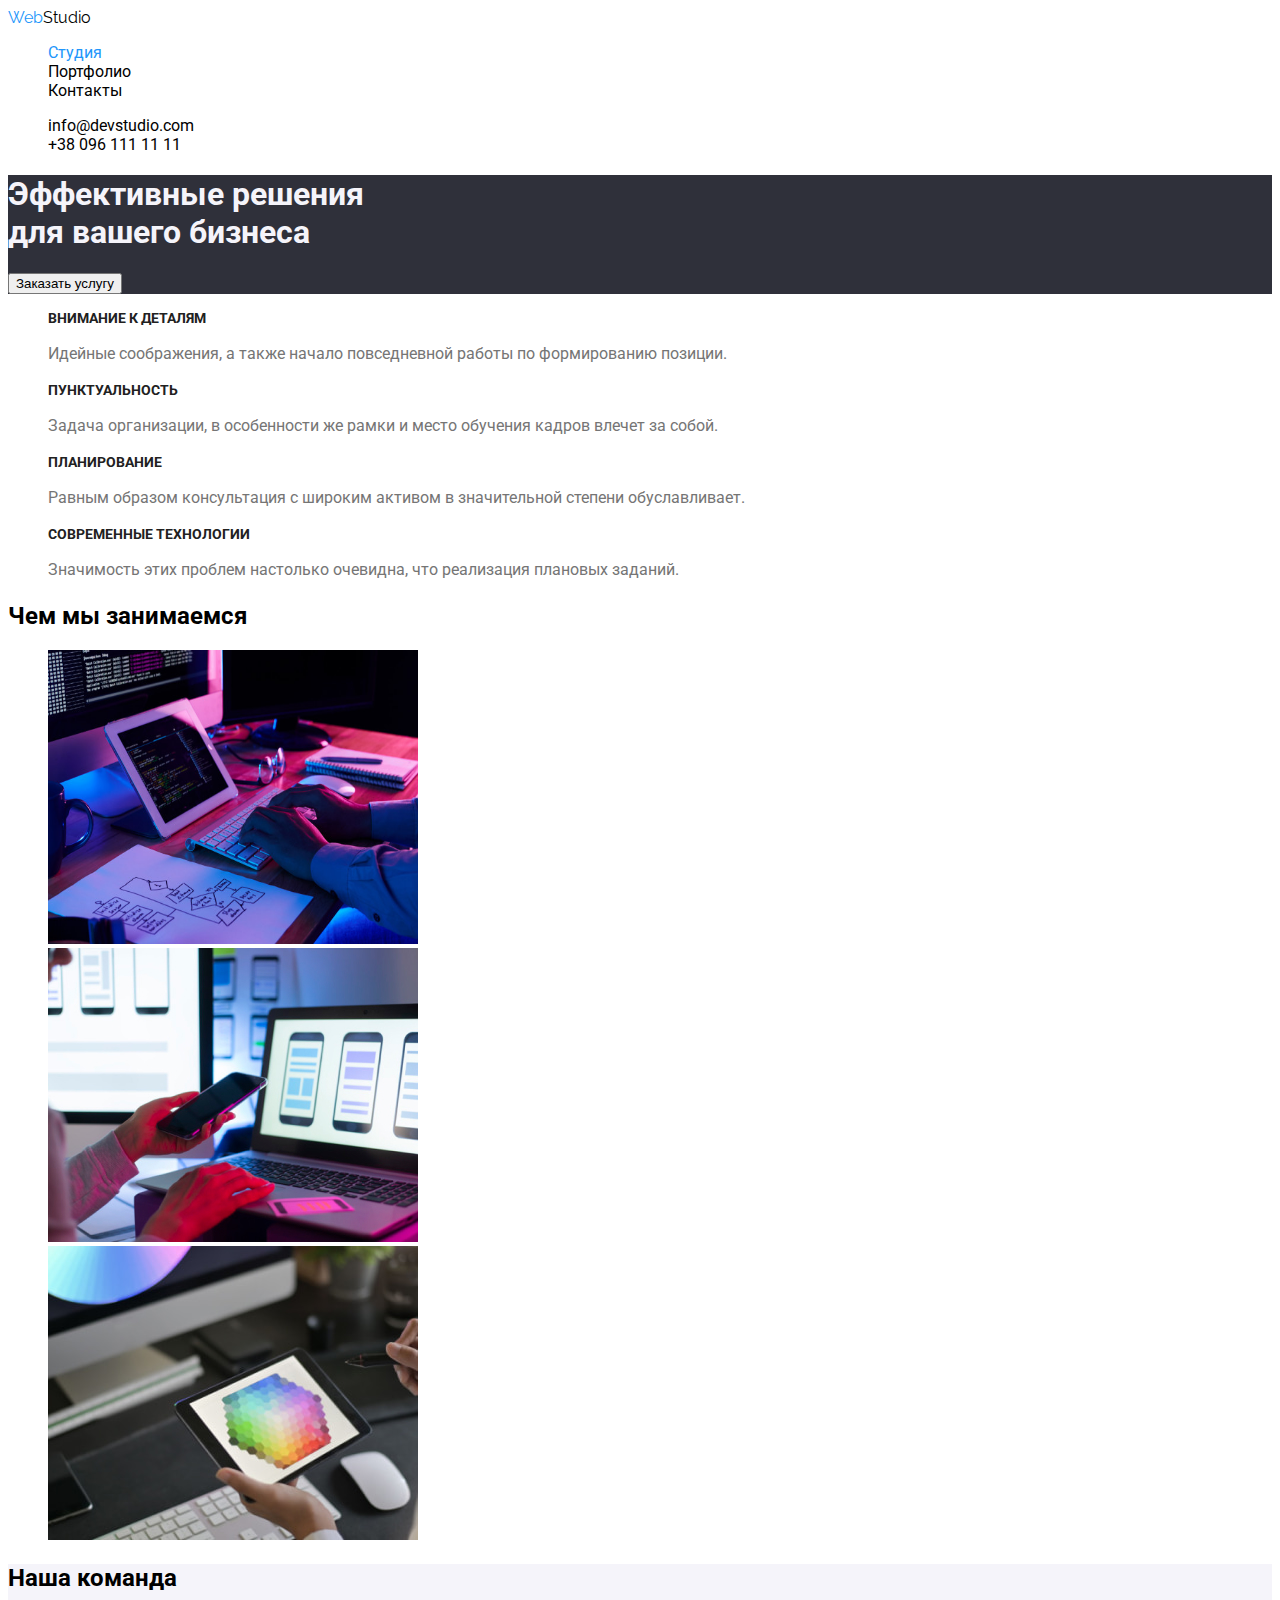
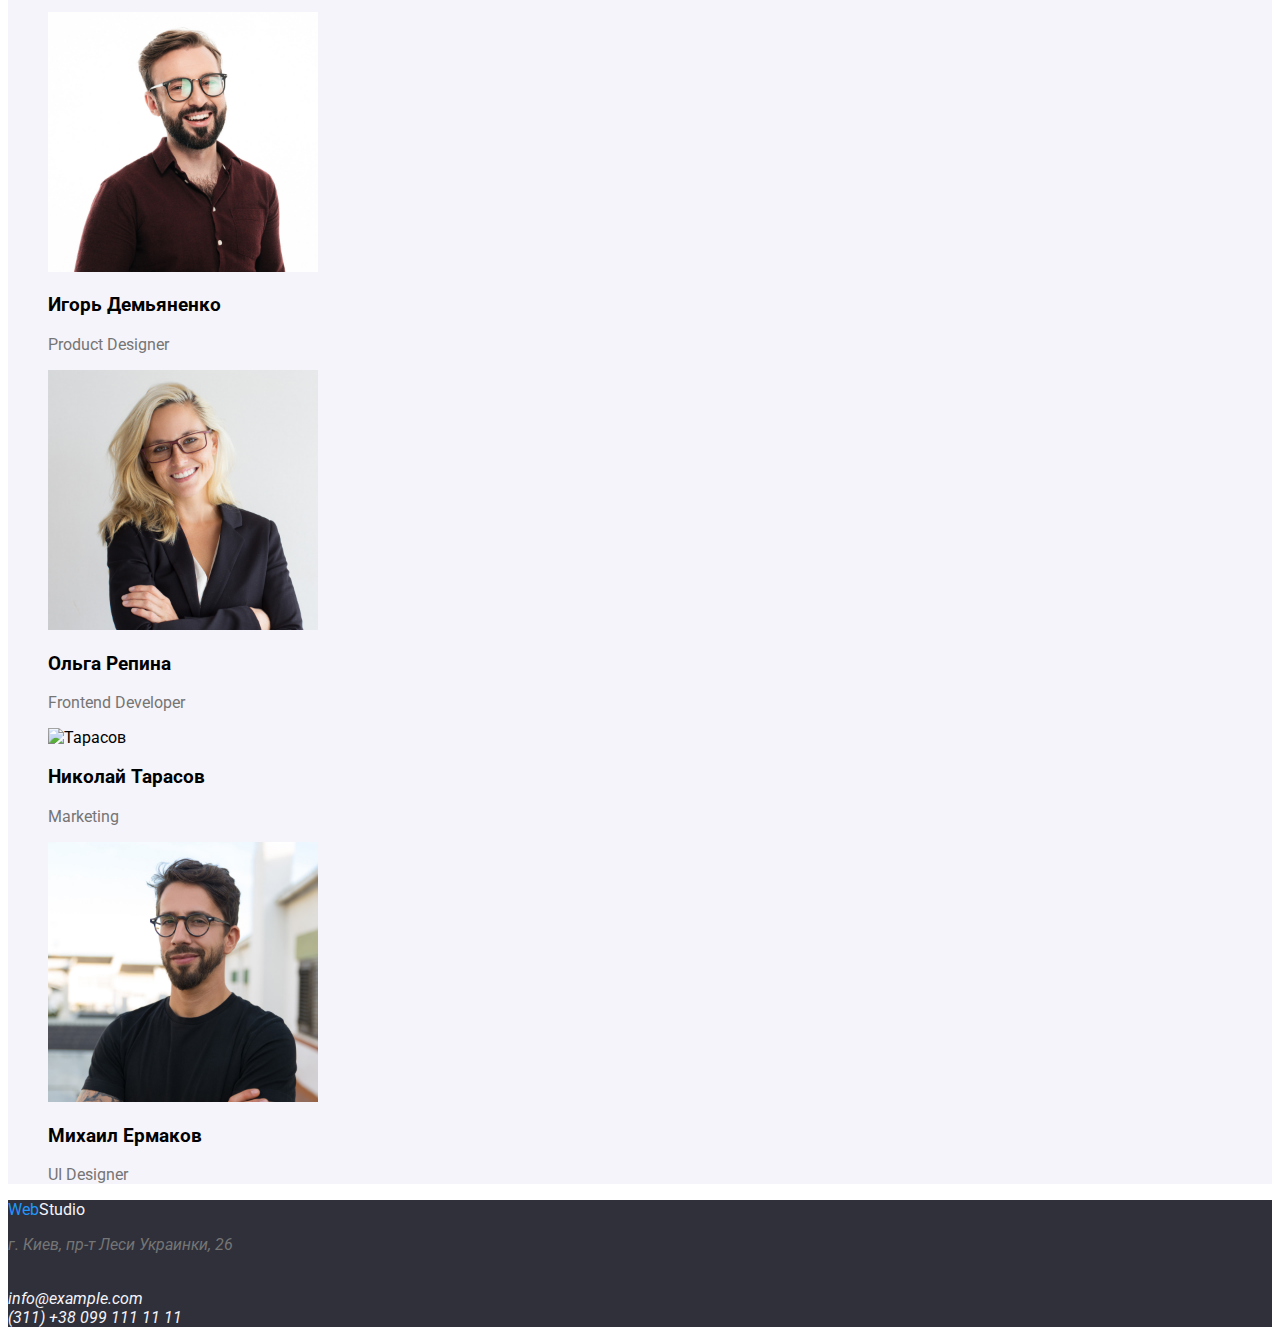
==== docs/index.html @ 83172cae "name class" ====
<!DOCTYPE html>
<html lang="ru">
<head>
    <meta charset="UTF-8">
    <meta http-equiv="X-UA-Compatible" content="IE=edge">
    <meta name="viewport" content="width=device-width, initial-scale=1.0">
    <title>Document</title>
    <link rel="preconnect" href="https://fonts.googleapis.com">
    <link rel="preconnect" href="https://fonts.gstatic.com" crossorigin>
    <link href="https://fonts.googleapis.com/css2?family=Raleway:wght@700&family=Roboto:wght@400;500;700;900&display=swap" rel="stylesheet">
    <link rel="stylesheet" href="./css/style.css" >
    <link rel="stylesheet" href="./css/main.css" >
    <link rel="preconnect" href="https://fonts.googleapis.com">
</head>
<body class="body">
     <!-- Шапка сайта -->
    <header class="page-header">
        <nav class="site-nav list">
        <a href="./index.html" class="logo">
        <span class="logo-element">Web</span>Studio
        </a>
             <ul class="list">
                <li class="link-nav"><a href="./portfolio.html" class="link current">Студия</a></li>
                <li class="link-nav"><a href="./portfolio.html" class="link">Портфолио</a></li>
                <li class="link-nav"><a href="#address" class="link">Контакты</a></li>
            </ul>
        </nav>
             <ul class="list">
              <li class="link-contact"><a href="mailto:info@devstudio.com">info@devstudio.com</a></li>
              <li class="link-contact"><a href="tell:+38 096 111 11 11">+38 096 111 11 11</a></li>
             </ul>
    </header>
    <!-- Герой -->
    <main>
        <section class="hero">
            <h1 class="hero-title">Эффективные решения <br>для вашего бизнеса</h1>
            <button class="button">Заказать услугу</button>
        </section>
    <!-- Преимущества -->
    <section>
        <ul class="characteristic">
                <li>
                    <h3 class="characteristic-title" >Внимание к деталям</h3>
                    <p class="title">Идейные соображения, а также начало повседневной работы по формированию позиции.</p>
                </li>
                <li>
                    <h3 class="characteristic-title">Пунктуальность</h3>
                    <p class="title">Задача организации, в особенности же рамки и место обучения кадров влечет за собой.</p>
                </li>
                <li>
                    <h3 class="characteristic-title">Планирование</h3>
                     <p class="title"> Равным образом консультация с широким активом в значительной степени обуславливает.</p>
                </li> 
                <li>
                    <h3 class="characteristic-title">Современные технологии</h3>
                   <p class="title"> Значимость этих проблем настолько очевидна, что реализация плановых заданий.</p>
                </li>
        </ul>
    </section>
        <!-- Примеры работ -->
        <section>
            <h2 class="service">Чем мы занимаемся</h2>
                <ul>
                    <li><img src="./img/img.jpg" alt="Бекенд и фроненд" height="294" width="370"></li>
                    <li><img src="./img/box2.jpg" alt="Лендинг сайтов" height="294" width="370"></li>
                    <li><img src="./img/box3.jpg" alt="Подбор цветовой палитры" height="294" width="370"></li>
                 </ul>
        </section>
        <!-- Наша команда -->
        <section class="team">
        <h2 class="team-title"> Наша команда </h2>
        <ul class="team-name">
            <li>
                <img src="./img/imghero1.jpg" alt="Демьяненко" height="260" width="270">
                <h3  class="team-name-title">Игорь Демьяненко</h3>
                <p class="team-job-position">Product Designer</p>
                <ul>
                    <li><a href=""></a></li>
                    <li><a href=""></a></li>
                    <li></li>
                </ul>
            </li>
            <li>
                <img src="./img/imghero2.jpg" alt="Репина" height="260" width="270">
                <h3 class="team-name-title">Ольга Репина</h3>
                <p class="team-job-position">Frontend Developer</p>
                <ul>
                    <li></li>
                    <li></li>
                    <li></li>
                </ul>
            </li>
            <li> 
                <img src="./img/imghero3.jpg." alt="Тарасов" height="260" width="270">
                <h3 class="team-name-title">Николай Тарасов</h3>
                <p class="team-job-position">Marketing</p>
                <ul>
                    <li></li>
                    <li></li>
                    <li></li>
                </ul>
            </li>
            <li>
                <img src="./img/hero4.jpg" alt="Ермаков" height="260" width="270">
                <h3 class="team-name-title">Михаил Ермаков</h3>
                <p class="team-job-position">UI Designer</p>
                <ul>
                    <li></li>
                    <li></li>
                    <li></li>
                </ul>
            </li>
        </ul>
        </section> 
    </main>
   <!-- Футер -->
      <footer>
     <a href="./index.html">
         <span class="logo-element">Web</span>Studio
     </a>
    <address id="address">
        <p class="title">г. Киев, пр-т Леси Украинки, 26</p><br>
        <a href="mailto:info@example.com" class="address">info@example.com</a><br>
        <a href="tel:+380991111111" class="address">(311) +38 099 111 11 11</a>
    </address>
    </footer>
</body>

</html>
---- docs/css/style.css ----
:root {

   --primary-text-color: rgba(0, 0, 0, 0.8);
   --secondary-text-color: #757575;
   --title-text-color: #212121;
   --secondary-background-color: #2F303A;
   --accent-color: #2196Fb;
   --primary-white-color: #F5F4FA;
   --background-main-white:#ffffff  ;
}
/* Header */
body {
   font-family: roboto, raleway; 
   background-color: #ffffff;
}
a.page-header {
   text-decoration: none;
}
li {
   list-style: none;

}
a {
   color: inherit;
   text-decoration: none;
}

.button {
   font-size: 1;
   cursor: pointer;
}

.button:hover,
.button:focus  {
   background: var(--accent-color);
   color: var(--primary-white-color);
  
}
.button.current {
background-color: var(--accent-color);
}
.logo {
   text-decoration: none;
   font-family: raleway;
}

.logo-element {
   color: var(--accent-color);
   font-size: 1.625;
}

.site-nav {
   list-style-type: none;
}
.list{
   color: #000000;
   font-size: 0.875;
}
.list :hover,
.list :focus {
   color: #2196Fb;
}
h1 {
   font-size: 2.75;
}
.hero  {
   color: var(--primary-white-color);
   background-color: #2F303A;
}
.characteristic {
   font-size: 0.875;
   line-height: 1.5rem;
}
.characteristic-title {
   text-transform: uppercase;
   font-weight:bold ;
   font-size: 0.875rem ;
   line-height: 1rem;
   color: var(--title-text-color);
}
.title {
   color: var(--secondary-text-color);
}
.service {
   font-size: 2.25;
}
.link {
   color: #000000;
}

.link.current {
color: var(--accent-color);
}
 .team {
  background-color: var(--primary-white-color) ;
}
.team-title {
   font-size: 2.25;
}
.team-name {
   font-size: 1;
}
.team-job-position {
   color: var(--secondary-text-color);
}
footer {
   color: var(--primary-white-color);
   background-color: #2F303A;
   font-size:0.875 ;
}
.address {
   color: var(--primary-white-color);
   text-decoration: none;
}
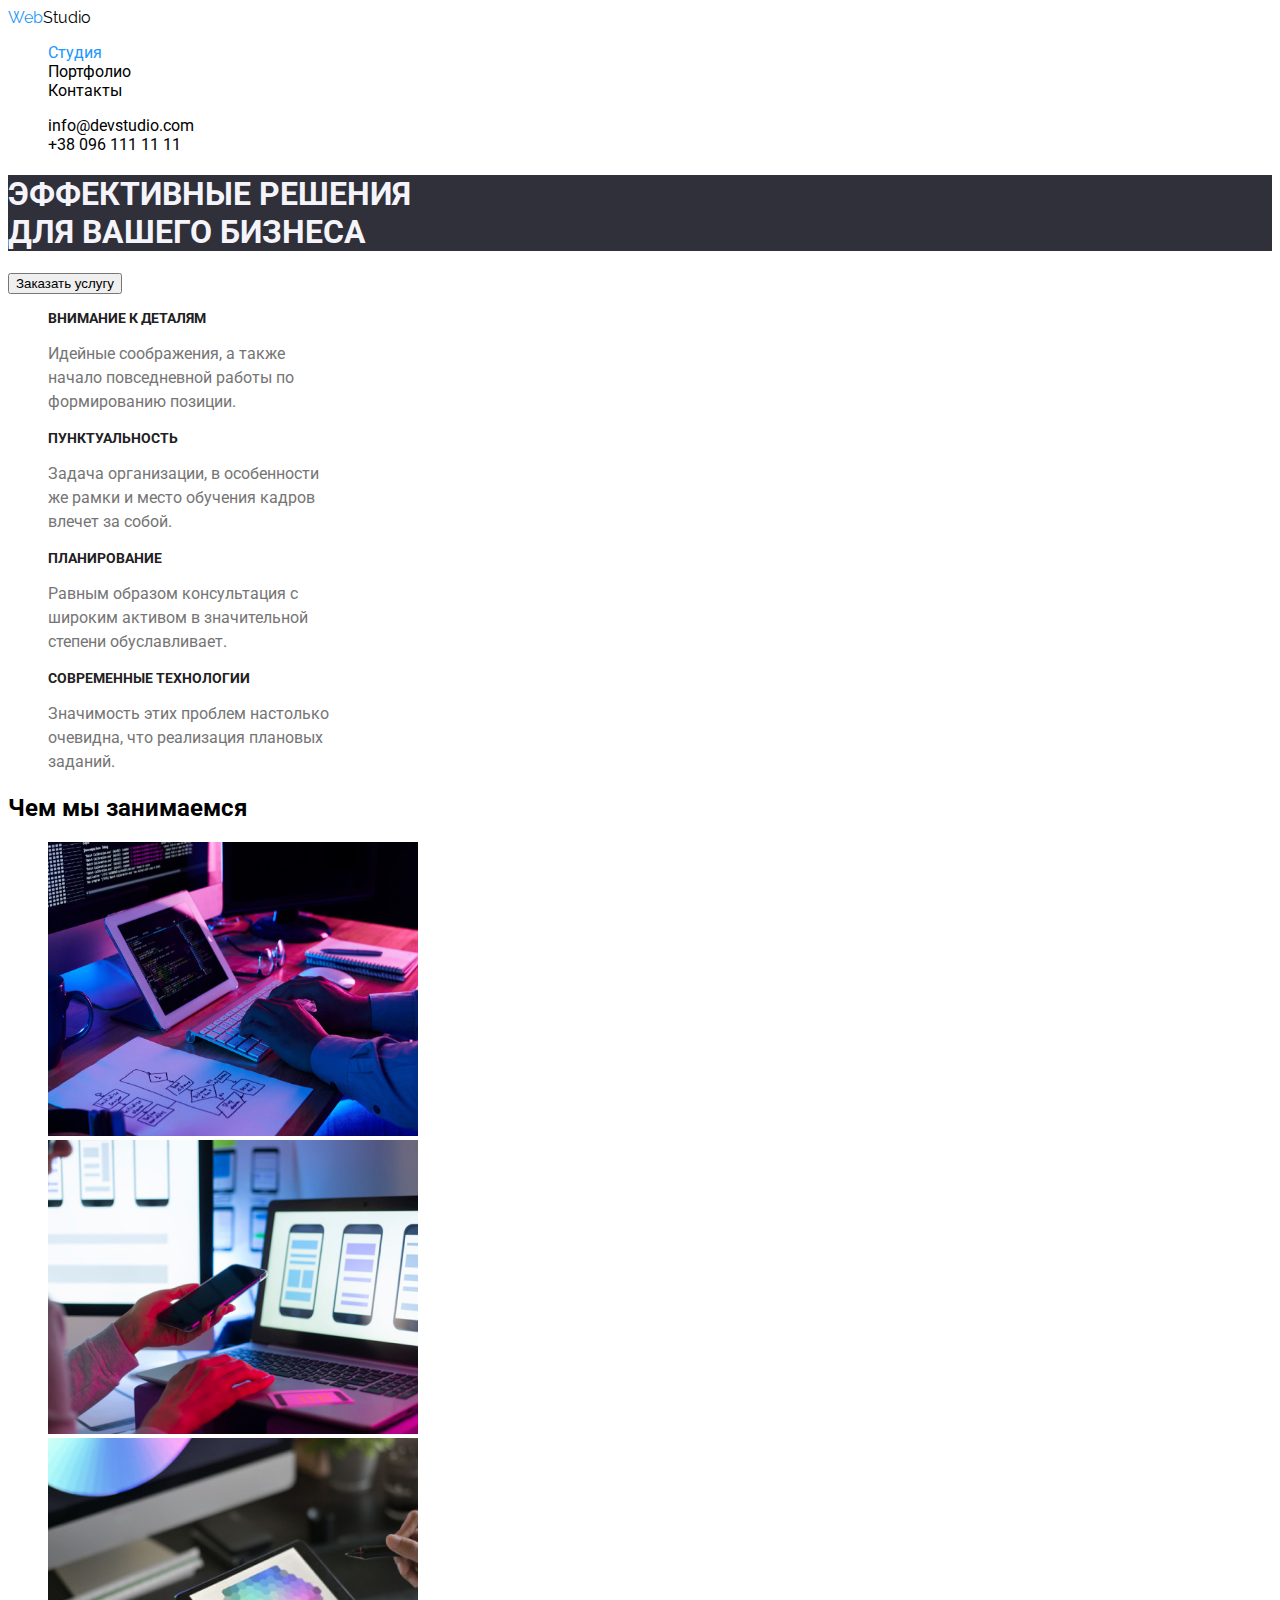
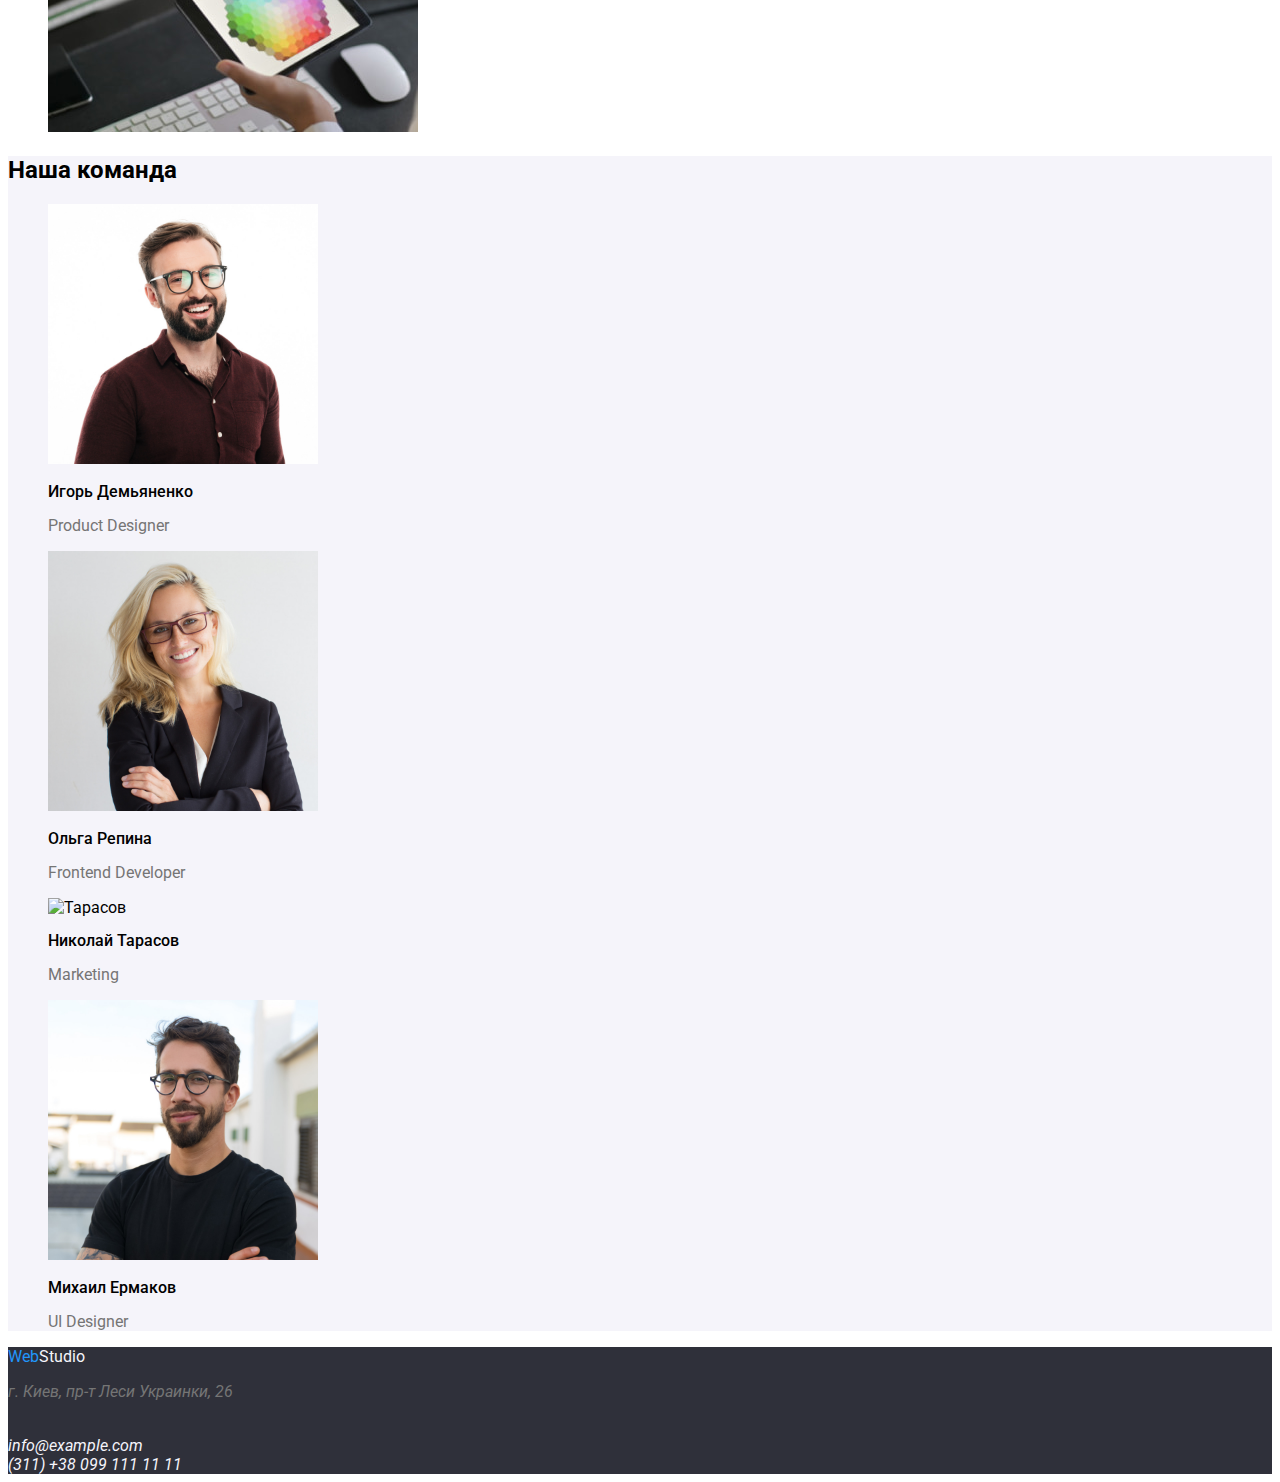
==== commit fc98fd34: "css" ====
--- a/docs/index.html
+++ b/docs/index.html
@@ -1,129 +1,191 @@
 <!DOCTYPE html>
 <html lang="ru">
-<head>
-    <meta charset="UTF-8">
-    <meta http-equiv="X-UA-Compatible" content="IE=edge">
-    <meta name="viewport" content="width=device-width, initial-scale=1.0">
+  <head>
+    <meta charset="UTF-8" />
+    <meta http-equiv="X-UA-Compatible" content="IE=edge" />
+    <meta name="viewport" content="width=device-width, initial-scale=1.0" />
     <title>Document</title>
-    <link rel="preconnect" href="https://fonts.googleapis.com">
-    <link rel="preconnect" href="https://fonts.gstatic.com" crossorigin>
-    <link href="https://fonts.googleapis.com/css2?family=Raleway:wght@700&family=Roboto:wght@400;500;700;900&display=swap" rel="stylesheet">
-    <link rel="stylesheet" href="./css/style.css" >
-    <link rel="stylesheet" href="./css/main.css" >
-    <link rel="preconnect" href="https://fonts.googleapis.com">
-</head>
-<body class="body">
-     <!-- Шапка сайта -->
+    <link rel="preconnect" href="https://fonts.googleapis.com" />
+    <link rel="preconnect" href="https://fonts.gstatic.com" crossorigin />
+    <link
+      href="https://fonts.googleapis.com/css2?family=Raleway:wght@700&family=Roboto:wght@400;500;700;900&display=swap"
+      rel="stylesheet"
+    />
+    <link rel="stylesheet" href="./css/style.css" />
+    <link rel="stylesheet" href="./css/main.css" />
+    <link rel="preconnect" href="https://fonts.googleapis.com" />
+  </head>
+  <body class="body">
+    <!-- Шапка сайта -->
     <header class="page-header">
-        <nav class="site-nav list">
+      <nav class="site-nav list">
         <a href="./index.html" class="logo">
-        <span class="logo-element">Web</span>Studio
+          <span class="logo-element">Web</span>Studio
         </a>
-             <ul class="list">
-                <li class="link-nav"><a href="./portfolio.html" class="link current">Студия</a></li>
-                <li class="link-nav"><a href="./portfolio.html" class="link">Портфолио</a></li>
-                <li class="link-nav"><a href="#address" class="link">Контакты</a></li>
-            </ul>
-        </nav>
-             <ul class="list">
-              <li class="link-contact"><a href="mailto:info@devstudio.com">info@devstudio.com</a></li>
-              <li class="link-contact"><a href="tell:+38 096 111 11 11">+38 096 111 11 11</a></li>
-             </ul>
+        <ul class="list">
+          <li class="link-nav">
+            <a href="./portfolio.html" class="link current">Студия</a>
+          </li>
+          <li class="link-nav">
+            <a href="./portfolio.html" class="link">Портфолио</a>
+          </li>
+          <li class="link-nav"><a href="#address" class="link">Контакты</a></li>
+        </ul>
+      </nav>
+      <ul class="list">
+        <li class="link-contact">
+          <a href="mailto:info@devstudio.com">info@devstudio.com</a>
+        </li>
+        <li class="link-contact">
+          <a href="tell:+38 096 111 11 11">+38 096 111 11 11</a>
+        </li>
+      </ul>
     </header>
     <!-- Герой -->
     <main>
-        <section class="hero">
-            <h1 class="hero-title">Эффективные решения <br>для вашего бизнеса</h1>
-            <button class="button">Заказать услугу</button>
-        </section>
-    <!-- Преимущества -->
-    <section>
+      <section class="hero">
+        <h1 class="hero-title">Эффективные решения <br />для вашего бизнеса</h1>
+        <button class="button">Заказать услугу</button>
+      </section>
+      <!-- Преимущества -->
+      <section>
         <ul class="characteristic">
-                <li>
-                    <h3 class="characteristic-title" >Внимание к деталям</h3>
-                    <p class="title">Идейные соображения, а также начало повседневной работы по формированию позиции.</p>
-                </li>
-                <li>
-                    <h3 class="characteristic-title">Пунктуальность</h3>
-                    <p class="title">Задача организации, в особенности же рамки и место обучения кадров влечет за собой.</p>
-                </li>
-                <li>
-                    <h3 class="characteristic-title">Планирование</h3>
-                     <p class="title"> Равным образом консультация с широким активом в значительной степени обуславливает.</p>
-                </li> 
-                <li>
-                    <h3 class="characteristic-title">Современные технологии</h3>
-                   <p class="title"> Значимость этих проблем настолько очевидна, что реализация плановых заданий.</p>
-                </li>
+          <li>
+            <h3 class="characteristic-title">Внимание к деталям</h3>
+            <p class="title">
+              Идейные соображения, а также<br />
+              начало повседневной работы по<br />
+              формированию позиции.
+            </p>
+          </li>
+          <li>
+            <h3 class="characteristic-title">Пунктуальность</h3>
+            <p class="title">
+              Задача организации, в особенности<br />
+              же рамки и место обучения кадров<br />
+              влечет за собой.
+            </p>
+          </li>
+          <li>
+            <h3 class="characteristic-title">Планирование</h3>
+            <p class="title">
+              Равным образом консультация с<br />
+              широким активом в значительной<br />
+              степени обуславливает.
+            </p>
+          </li>
+          <li>
+            <h3 class="characteristic-title">Современные технологии</h3>
+            <p class="title">
+              Значимость этих проблем настолько<br />
+              очевидна, что реализация плановых<br />
+              заданий.
+            </p>
+          </li>
         </ul>
-    </section>
-        <!-- Примеры работ -->
-        <section>
-            <h2 class="service">Чем мы занимаемся</h2>
-                <ul>
-                    <li><img src="./img/img.jpg" alt="Бекенд и фроненд" height="294" width="370"></li>
-                    <li><img src="./img/box2.jpg" alt="Лендинг сайтов" height="294" width="370"></li>
-                    <li><img src="./img/box3.jpg" alt="Подбор цветовой палитры" height="294" width="370"></li>
-                 </ul>
-        </section>
-        <!-- Наша команда -->
-        <section class="team">
-        <h2 class="team-title"> Наша команда </h2>
+      </section>
+      <!-- Примеры работ -->
+      <section>
+        <h2 class="service">Чем мы занимаемся</h2>
+        <ul>
+          <li>
+            <img
+              src="./img/img.jpg"
+              alt="Бекенд и фроненд"
+              height="294"
+              width="370"
+            />
+          </li>
+          <li>
+            <img
+              src="./img/box2.jpg"
+              alt="Лендинг сайтов"
+              height="294"
+              width="370"
+            />
+          </li>
+          <li>
+            <img
+              src="./img/box3.jpg"
+              alt="Подбор цветовой палитры"
+              height="294"
+              width="370"
+            />
+          </li>
+        </ul>
+      </section>
+      <!-- Наша команда -->
+      <section class="team">
+        <h2 class="team-title">Наша команда</h2>
         <ul class="team-name">
-            <li>
-                <img src="./img/imghero1.jpg" alt="Демьяненко" height="260" width="270">
-                <h3  class="team-name-title">Игорь Демьяненко</h3>
-                <p class="team-job-position">Product Designer</p>
-                <ul>
-                    <li><a href=""></a></li>
-                    <li><a href=""></a></li>
-                    <li></li>
-                </ul>
-            </li>
-            <li>
-                <img src="./img/imghero2.jpg" alt="Репина" height="260" width="270">
-                <h3 class="team-name-title">Ольга Репина</h3>
-                <p class="team-job-position">Frontend Developer</p>
-                <ul>
-                    <li></li>
-                    <li></li>
-                    <li></li>
-                </ul>
-            </li>
-            <li> 
-                <img src="./img/imghero3.jpg." alt="Тарасов" height="260" width="270">
-                <h3 class="team-name-title">Николай Тарасов</h3>
-                <p class="team-job-position">Marketing</p>
-                <ul>
-                    <li></li>
-                    <li></li>
-                    <li></li>
-                </ul>
-            </li>
-            <li>
-                <img src="./img/hero4.jpg" alt="Ермаков" height="260" width="270">
-                <h3 class="team-name-title">Михаил Ермаков</h3>
-                <p class="team-job-position">UI Designer</p>
-                <ul>
-                    <li></li>
-                    <li></li>
-                    <li></li>
-                </ul>
-            </li>
+          <li>
+            <img
+              src="./img/imghero1.jpg"
+              alt="Демьяненко"
+              height="260"
+              width="270"
+            />
+            <h3 class="team-name-title">Игорь Демьяненко</h3>
+            <p class="team-job-position">Product Designer</p>
+            <ul>
+              <li><a href=""></a></li>
+              <li><a href=""></a></li>
+              <li></li>
+            </ul>
+          </li>
+          <li>
+            <img
+              src="./img/imghero2.jpg"
+              alt="Репина"
+              height="260"
+              width="270"
+            />
+            <h3 class="team-name-title">Ольга Репина</h3>
+            <p class="team-job-position">Frontend Developer</p>
+            <ul>
+              <li></li>
+              <li></li>
+              <li></li>
+            </ul>
+          </li>
+          <li>
+            <img
+              src="./img/imghero3.jpg."
+              alt="Тарасов"
+              height="260"
+              width="270"
+            />
+            <h3 class="team-name-title">Николай Тарасов</h3>
+            <p class="team-job-position">Marketing</p>
+            <ul>
+              <li></li>
+              <li></li>
+              <li></li>
+            </ul>
+          </li>
+          <li>
+            <img src="./img/hero4.jpg" alt="Ермаков" height="260" width="270" />
+            <h3 class="team-name-title">Михаил Ермаков</h3>
+            <p class="team-job-position">UI Designer</p>
+            <ul>
+              <li></li>
+              <li></li>
+              <li></li>
+            </ul>
+          </li>
         </ul>
-        </section> 
+      </section>
     </main>
-   <!-- Футер -->
-      <footer>
-     <a href="./index.html">
-         <span class="logo-element">Web</span>Studio
-     </a>
-    <address id="address">
-        <p class="title">г. Киев, пр-т Леси Украинки, 26</p><br>
-        <a href="mailto:info@example.com" class="address">info@example.com</a><br>
+    <!-- Футер -->
+    <footer>
+      <a href="./index.html"> <span class="logo-element">Web</span>Studio </a>
+      <address id="address">
+        <p class="title">г. Киев, пр-т Леси Украинки, 26</p>
+        <br />
+        <a href="mailto:info@example.com" class="address">info@example.com</a
+        ><br />
         <a href="tel:+380991111111" class="address">(311) +38 099 111 11 11</a>
-    </address>
+      </address>
     </footer>
-</body>
-
-</html>+  </body>
+</html>
--- a/docs/css/style.css
+++ b/docs/css/style.css
@@ -6,20 +6,24 @@
    --secondary-background-color: #2F303A;
    --accent-color: #2196Fb;
    --primary-white-color: #F5F4FA;
-   --background-main-white:#ffffff  ;
+   --background-main-white: #ffffff;
 }
+
 /* Header */
 body {
-   font-family: roboto, raleway; 
+   font-family: roboto, raleway;
    background-color: #ffffff;
 }
+
 a.page-header {
    text-decoration: none;
 }
+
 li {
    list-style: none;
 
 }
+
 a {
    color: inherit;
    text-decoration: none;
@@ -31,14 +35,16 @@
 }
 
 .button:hover,
-.button:focus  {
+.button:focus {
    background: var(--accent-color);
    color: var(--primary-white-color);
-  
+
 }
+
 .button.current {
-background-color: var(--accent-color);
+   background-color: var(--accent-color);
 }
+
 .logo {
    text-decoration: none;
    font-family: raleway;
@@ -52,64 +58,88 @@
 .site-nav {
    list-style-type: none;
 }
-.list{
+
+.list {
    color: #000000;
    font-size: 0.875;
 }
+
 .list :hover,
 .list :focus {
    color: #2196Fb;
 }
+
 h1 {
    font-size: 2.75;
 }
-.hero  {
+
+.hero {
    color: var(--primary-white-color);
-   background-color: #2F303A;
 }
+
+.hero-title {
+   background-color: var(--secondary-background-color);
+   text-transform: uppercase;
+}
+
 .characteristic {
    font-size: 0.875;
    line-height: 1.5rem;
 }
+
 .characteristic-title {
    text-transform: uppercase;
-   font-weight:bold ;
-   font-size: 0.875rem ;
+   font-weight: bold;
+   font-size: 0.875rem;
    line-height: 1rem;
    color: var(--title-text-color);
 }
+
 .title {
    color: var(--secondary-text-color);
 }
+
 .service {
    font-size: 2.25;
 }
+
 .link {
    color: #000000;
 }
 
 .link.current {
-color: var(--accent-color);
+   color: var(--accent-color);
 }
- .team {
-  background-color: var(--primary-white-color) ;
+
+.team {
+   background-color: var(--primary-white-color);
 }
+
 .team-title {
    font-size: 2.25;
 }
+
 .team-name {
-   font-size: 1;
+   font-size: 16px;
 }
+
+.team-name-title {
+   font-weight: 500;
+   font-size:16px;
+   line-height: 1;
+}
+
 .team-job-position {
    color: var(--secondary-text-color);
 }
+
 footer {
    color: var(--primary-white-color);
    background-color: #2F303A;
-   font-size:0.875 ;
+   font-size: 0.875;
 }
+
 .address {
    color: var(--primary-white-color);
    text-decoration: none;
-}
-
+}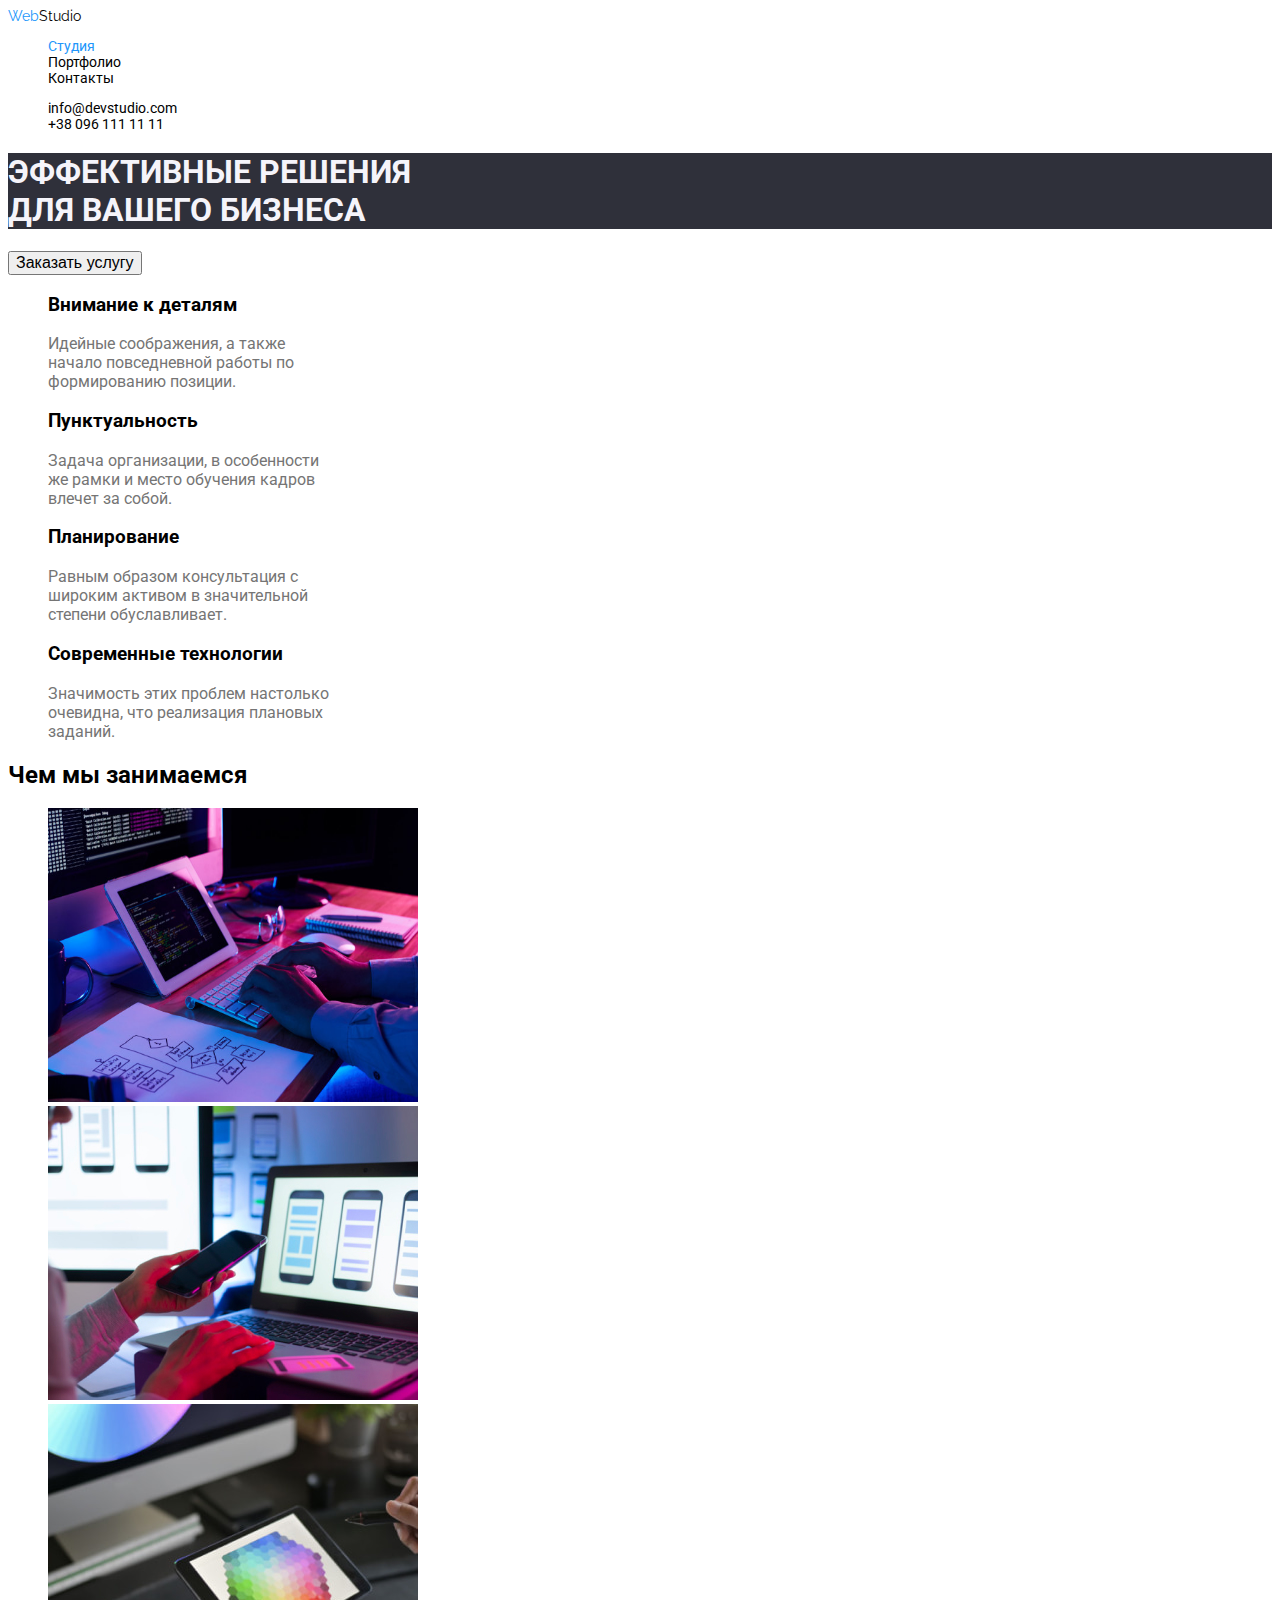
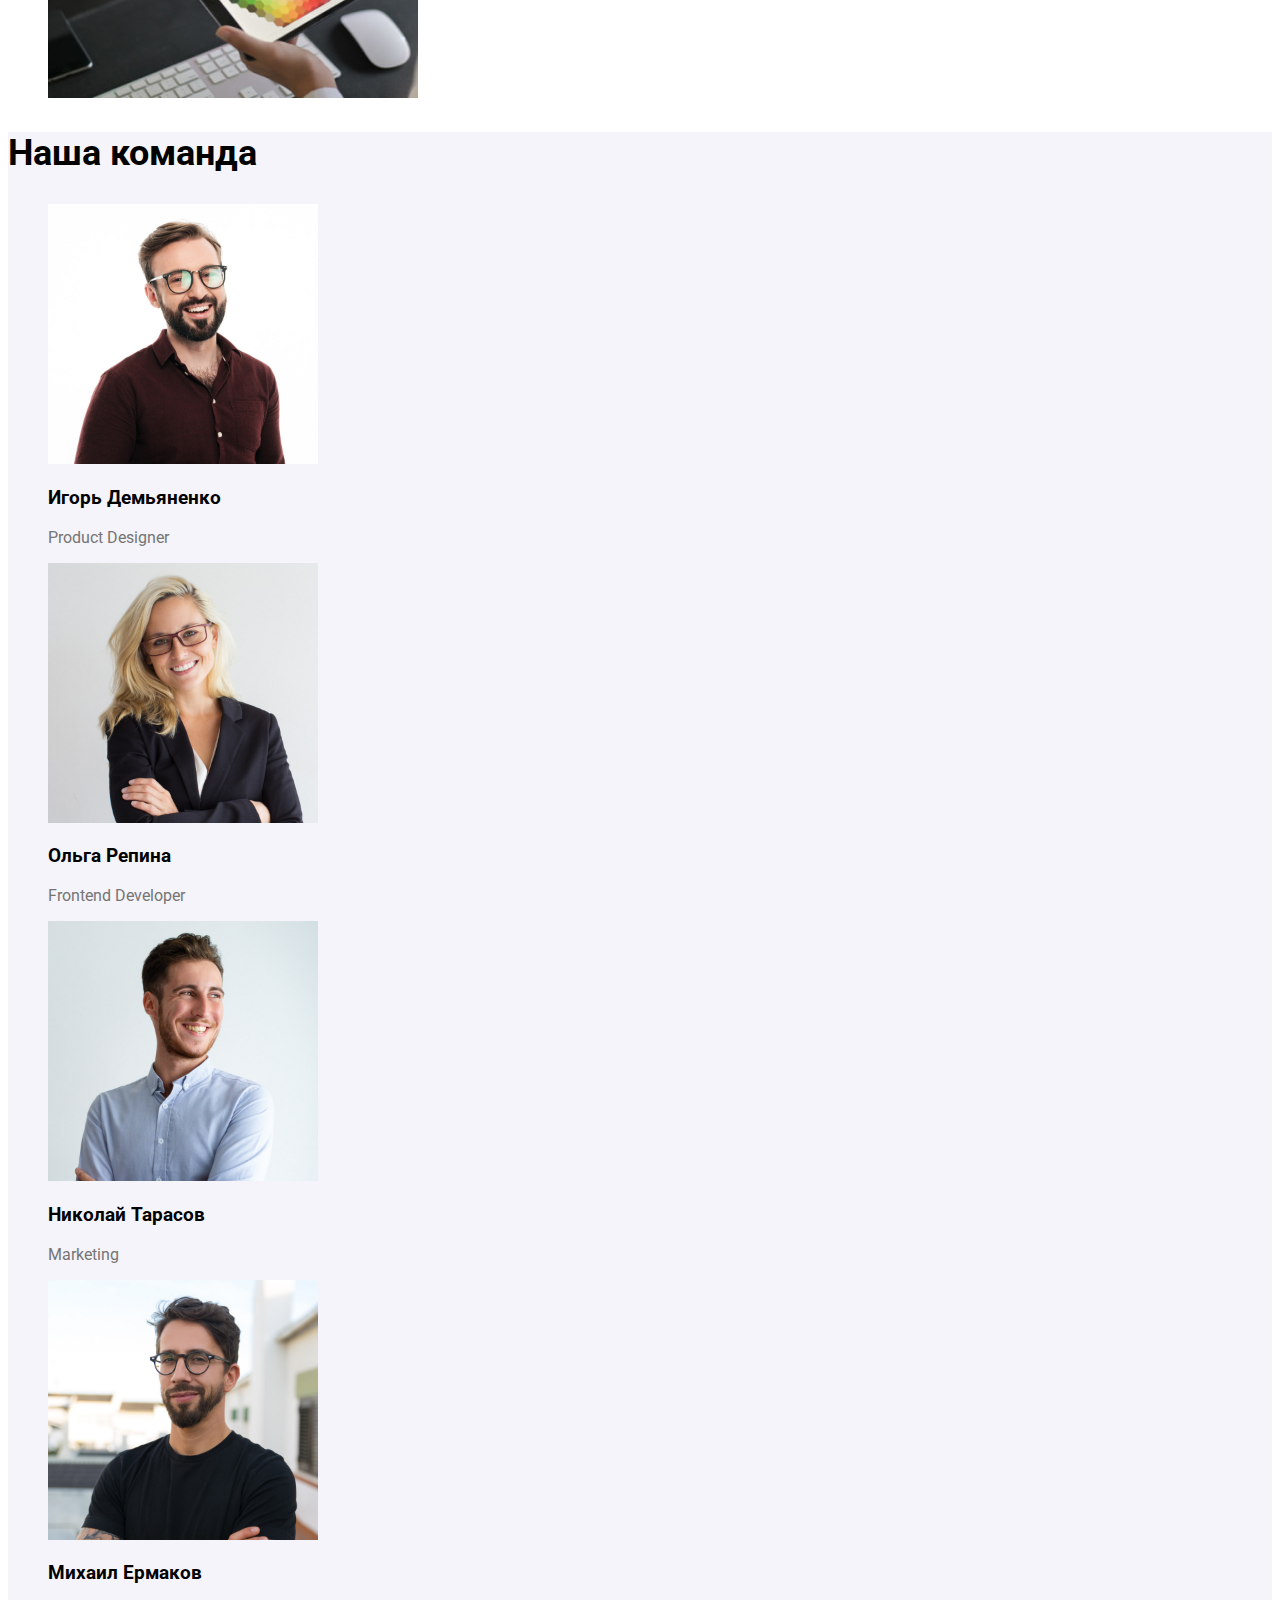
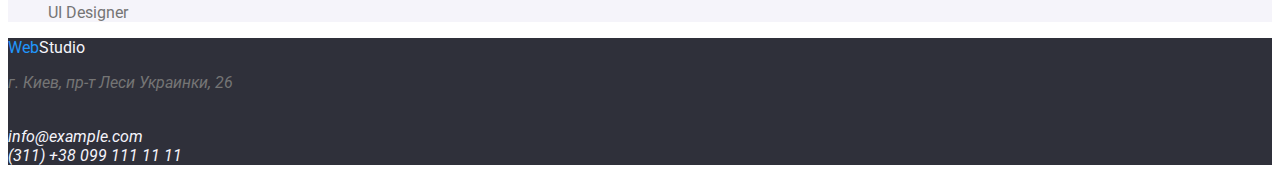
==== commit b60d1ac5: "." ====
--- a/docs/index.html
+++ b/docs/index.html
@@ -150,7 +150,7 @@
           </li>
           <li>
             <img
-              src="./img/imghero3.jpg."
+              src="./img/tarasov.jpg"
               alt="Тарасов"
               height="260"
               width="270"
--- a/docs/css/style.css
+++ b/docs/css/style.css
@@ -14,7 +14,9 @@
    font-family: roboto, raleway;
    background-color: #ffffff;
 }
-
+.site-nav {
+   list-style-type: none;
+}
 a.page-header {
    text-decoration: none;
 }
@@ -28,9 +30,9 @@
    color: inherit;
    text-decoration: none;
 }
-
+/* Button style */
 .button {
-   font-size: 1;
+   font-size: 1em;
    cursor: pointer;
 }
 
@@ -44,7 +46,7 @@
 .button.current {
    background-color: var(--accent-color);
 }
-
+/* Logo style */
 .logo {
    text-decoration: none;
    font-family: raleway;
@@ -52,16 +54,11 @@
 
 .logo-element {
    color: var(--accent-color);
-   font-size: 1.625;
-}
-
-.site-nav {
-   list-style-type: none;
 }
 
 .list {
    color: #000000;
-   font-size: 0.875;
+   font-size: 0.875rem;
 }
 
 .list :hover,
@@ -70,7 +67,6 @@
 }
 
 h1 {
-   font-size: 2.75;
 }
 
 .hero {
@@ -82,17 +78,12 @@
    text-transform: uppercase;
 }
 
-.characteristic {
-   font-size: 0.875;
-   line-height: 1.5rem;
+.characteristic h3 {
+
 }
 
-.characteristic-title {
-   text-transform: uppercase;
-   font-weight: bold;
-   font-size: 0.875rem;
-   line-height: 1rem;
-   color: var(--title-text-color);
+.characteristic-title  {
+ 
 }
 
 .title {
@@ -100,7 +91,7 @@
 }
 
 .service {
-   font-size: 2.25;
+  
 }
 
 .link {
@@ -116,17 +107,13 @@
 }
 
 .team-title {
-   font-size: 2.25;
+   font-size: 2.25em;
 }
 
 .team-name {
-   font-size: 16px;
 }
 
 .team-name-title {
-   font-weight: 500;
-   font-size:16px;
-   line-height: 1;
 }
 
 .team-job-position {
@@ -136,10 +123,15 @@
 footer {
    color: var(--primary-white-color);
    background-color: #2F303A;
-   font-size: 0.875;
 }
 
 .address {
    color: var(--primary-white-color);
    text-decoration: none;
+}
+/* Portfolio style */
+.portfolio-title {
+}
+.subtitle {
+   color: var(--secondary-text-color);
 }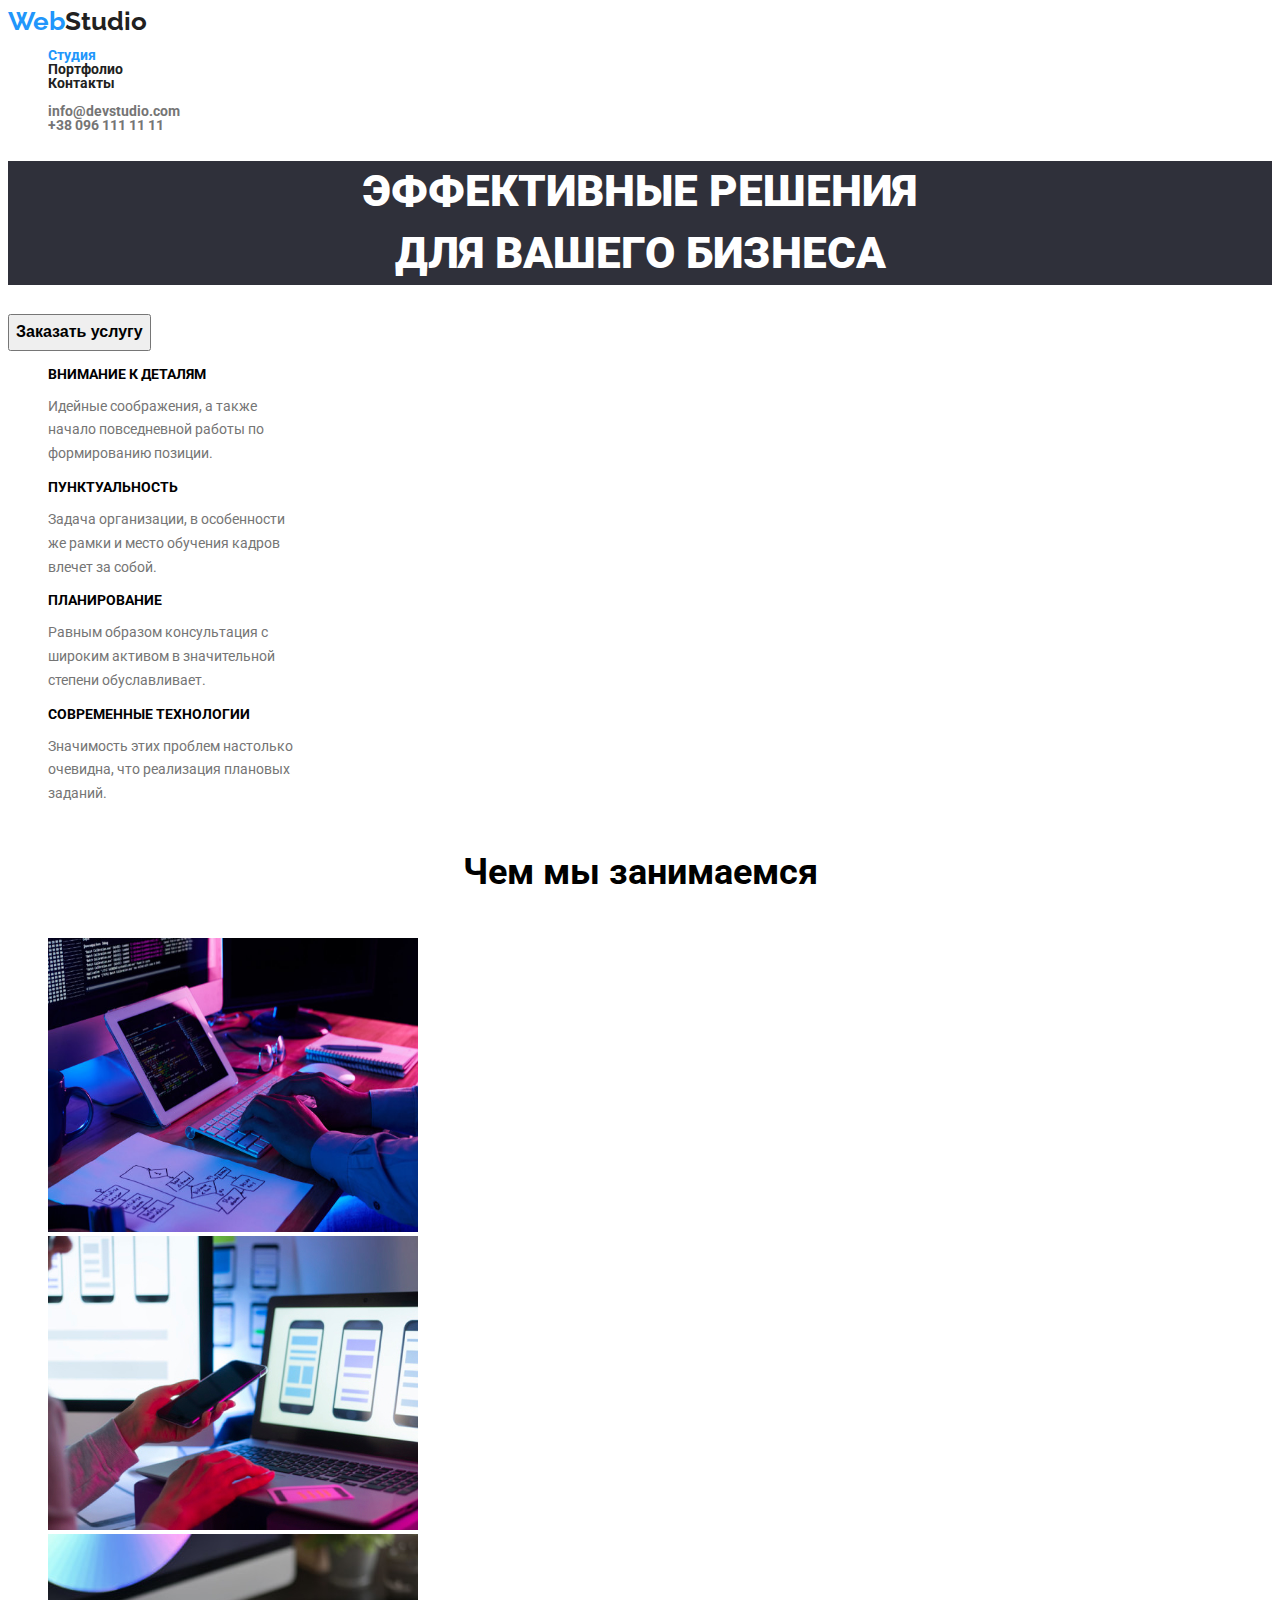
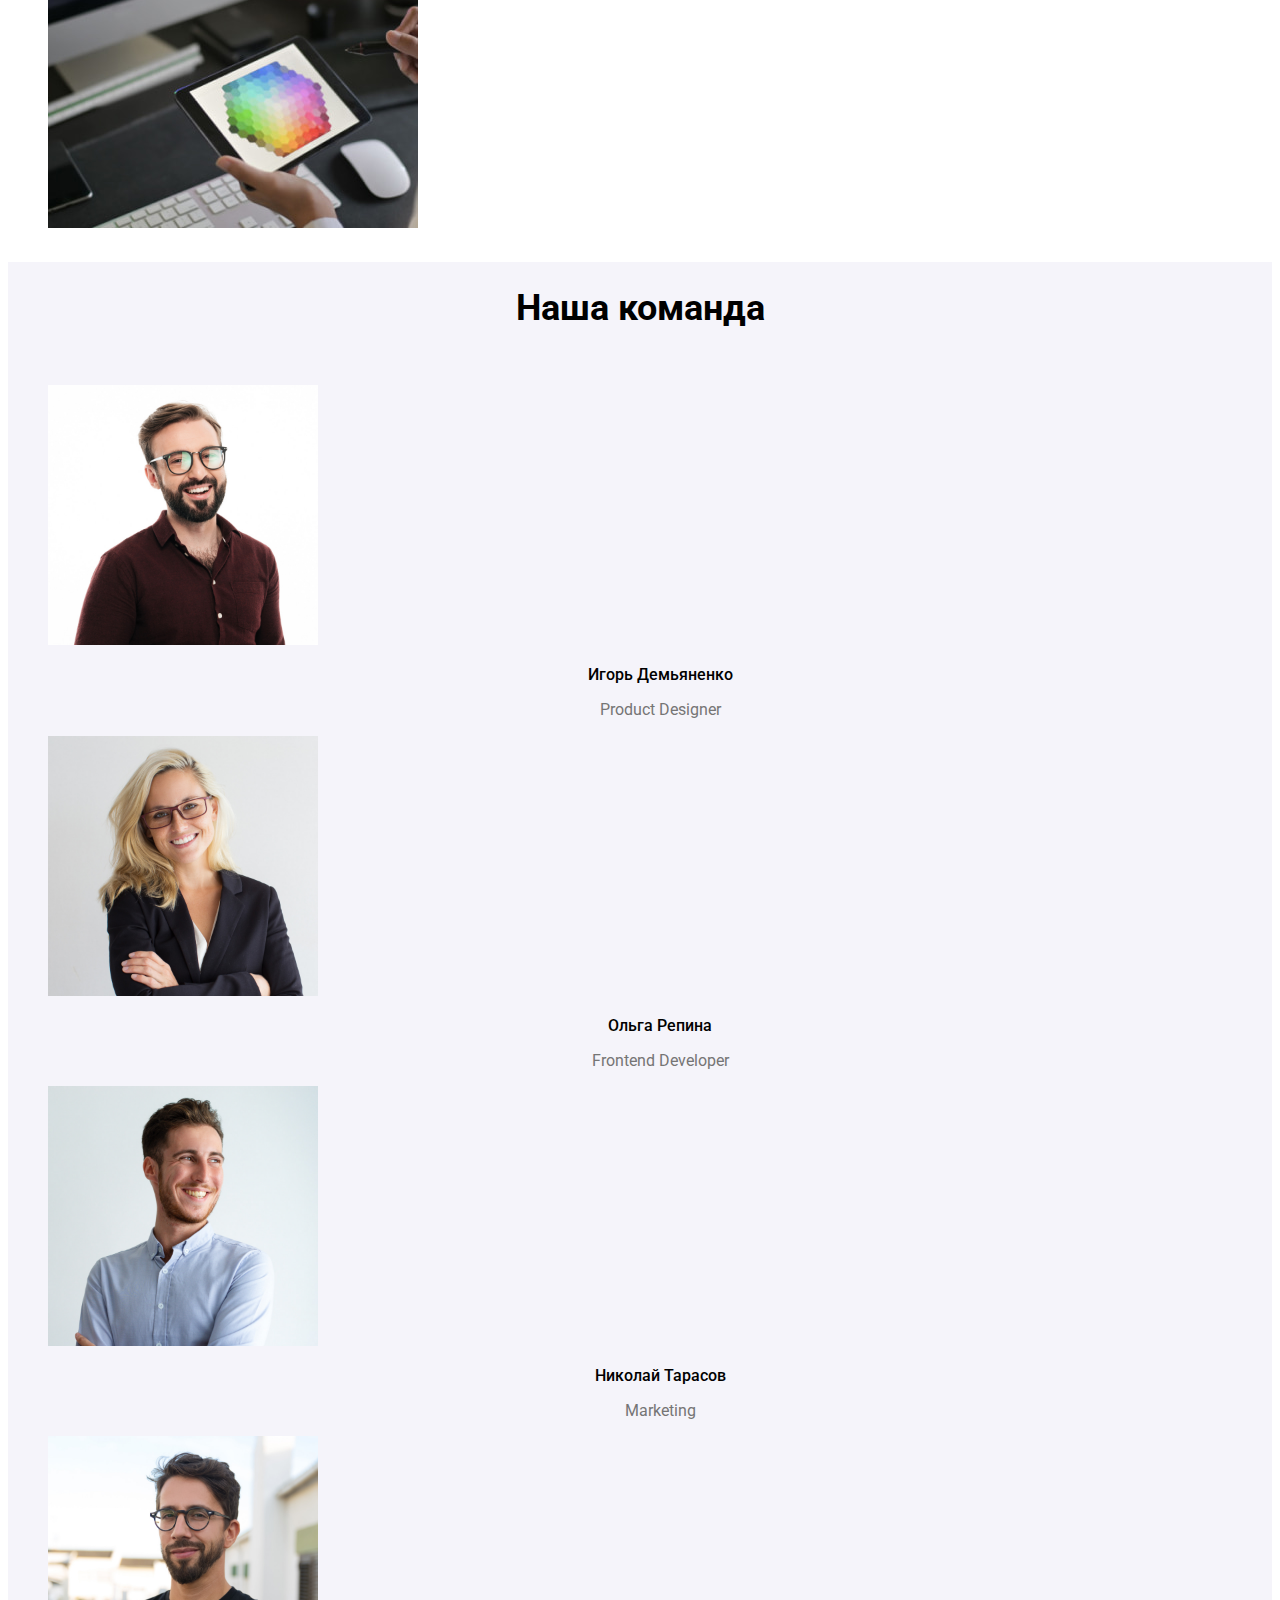
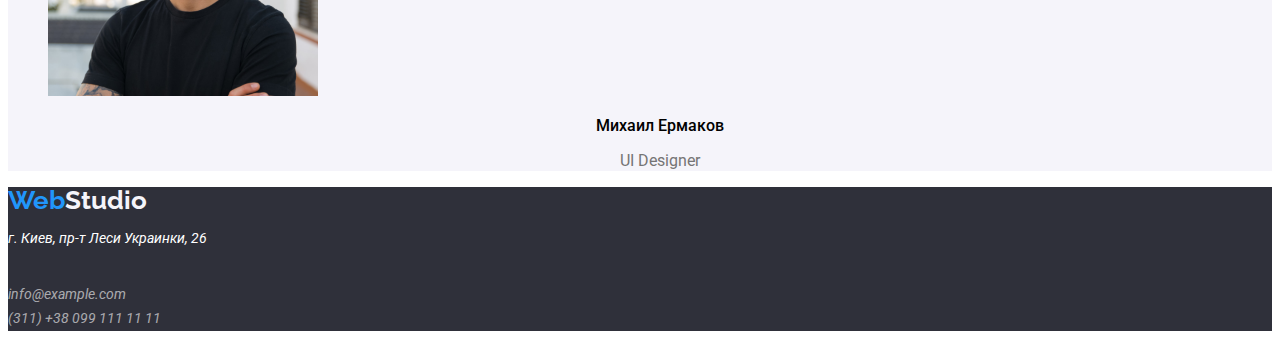
==== commit 9ea9f043: "css" ====
--- a/docs/index.html
+++ b/docs/index.html
@@ -23,13 +23,13 @@
           <span class="logo-element">Web</span>Studio
         </a>
         <ul class="list">
-          <li class="link-nav">
+          <li>
             <a href="./portfolio.html" class="link current">Студия</a>
           </li>
-          <li class="link-nav">
+          <li>
             <a href="./portfolio.html" class="link">Портфолио</a>
           </li>
-          <li class="link-nav"><a href="#address" class="link">Контакты</a></li>
+          <li><a href="#address" class="link">Контакты</a></li>
         </ul>
       </nav>
       <ul class="list">
@@ -37,7 +37,7 @@
           <a href="mailto:info@devstudio.com">info@devstudio.com</a>
         </li>
         <li class="link-contact">
-          <a href="tell:+38 096 111 11 11">+38 096 111 11 11</a>
+          <a href="tell:+380961111111">+38 096 111 11 11</a>
         </li>
       </ul>
     </header>
@@ -48,10 +48,10 @@
         <button class="button">Заказать услугу</button>
       </section>
       <!-- Преимущества -->
-      <section>
-        <ul class="characteristic">
+      <section class="section">
+        <ul>
           <li>
-            <h3 class="characteristic-title">Внимание к деталям</h3>
+            <h3 class="section-title">Внимание к деталям</h3>
             <p class="title">
               Идейные соображения, а также<br />
               начало повседневной работы по<br />
@@ -59,7 +59,7 @@
             </p>
           </li>
           <li>
-            <h3 class="characteristic-title">Пунктуальность</h3>
+            <h3 class="section-title">Пунктуальность</h3>
             <p class="title">
               Задача организации, в особенности<br />
               же рамки и место обучения кадров<br />
@@ -67,7 +67,7 @@
             </p>
           </li>
           <li>
-            <h3 class="characteristic-title">Планирование</h3>
+            <h3 class="section-title">Планирование</h3>
             <p class="title">
               Равным образом консультация с<br />
               широким активом в значительной<br />
@@ -75,7 +75,7 @@
             </p>
           </li>
           <li>
-            <h3 class="characteristic-title">Современные технологии</h3>
+            <h3 class="section-title">Современные технологии</h3>
             <p class="title">
               Значимость этих проблем настолько<br />
               очевидна, что реализация плановых<br />
@@ -85,7 +85,7 @@
         </ul>
       </section>
       <!-- Примеры работ -->
-      <section>
+      <section class="section">
         <h2 class="service">Чем мы занимаемся</h2>
         <ul>
           <li>
@@ -125,7 +125,7 @@
               height="260"
               width="270"
             />
-            <h3 class="team-name-title">Игорь Демьяненко</h3>
+            <h3 class="name-title">Игорь Демьяненко</h3>
             <p class="team-job-position">Product Designer</p>
             <ul>
               <li><a href=""></a></li>
@@ -140,7 +140,7 @@
               height="260"
               width="270"
             />
-            <h3 class="team-name-title">Ольга Репина</h3>
+            <h3 class="name-title">Ольга Репина</h3>
             <p class="team-job-position">Frontend Developer</p>
             <ul>
               <li></li>
@@ -155,7 +155,7 @@
               height="260"
               width="270"
             />
-            <h3 class="team-name-title">Николай Тарасов</h3>
+            <h3 class="name-title">Николай Тарасов</h3>
             <p class="team-job-position">Marketing</p>
             <ul>
               <li></li>
@@ -165,7 +165,7 @@
           </li>
           <li>
             <img src="./img/hero4.jpg" alt="Ермаков" height="260" width="270" />
-            <h3 class="team-name-title">Михаил Ермаков</h3>
+            <h3 class="name-title">Михаил Ермаков</h3>
             <p class="team-job-position">UI Designer</p>
             <ul>
               <li></li>
@@ -178,9 +178,9 @@
     </main>
     <!-- Футер -->
     <footer>
-      <a href="./index.html"> <span class="logo-element">Web</span>Studio </a>
+      <a href="./index.html" class="logo"> <span class="logo-element">Web</span>Studio </a>
       <address id="address">
-        <p class="title">г. Киев, пр-т Леси Украинки, 26</p>
+        <p class="address-place">г. Киев, пр-т Леси Украинки, 26</p>
         <br />
         <a href="mailto:info@example.com" class="address">info@example.com</a
         ><br />
--- a/docs/css/style.css
+++ b/docs/css/style.css
@@ -1,12 +1,13 @@
 :root {
 
-   --primary-text-color: rgba(0, 0, 0, 0.8);
+   --primary-text-color: #212121;
    --secondary-text-color: #757575;
    --title-text-color: #212121;
    --secondary-background-color: #2F303A;
    --accent-color: #2196Fb;
    --primary-white-color: #F5F4FA;
    --background-main-white: #ffffff;
+   --address-color:rgba(255, 255, 255, 0.6);
 }
 
 /* Header */
@@ -14,9 +15,16 @@
    font-family: roboto, raleway;
    background-color: #ffffff;
 }
+
 .site-nav {
    list-style-type: none;
-}
+   font-style: normal;
+   font-weight: 500;
+   font-size: 14px;
+   line-height: 1;
+   color: var(--title-text-color);
+}
+
 a.page-header {
    text-decoration: none;
 }
@@ -30,10 +38,17 @@
    color: inherit;
    text-decoration: none;
 }
+
 /* Button style */
 .button {
-   font-size: 1em;
-   cursor: pointer;
+   font-style: normal;
+   font-weight: bold;
+   font-size: 16px;
+   line-height: 1.9;
+   display: flex;
+   align-items: center;
+   text-align: center;
+
 }
 
 .button:hover,
@@ -46,10 +61,14 @@
 .button.current {
    background-color: var(--accent-color);
 }
+
 /* Logo style */
 .logo {
    text-decoration: none;
    font-family: raleway;
+   font-weight: bold;
+   font-size: 26px;
+   line-height: 1;
 }
 
 .logo-element {
@@ -57,81 +76,133 @@
 }
 
 .list {
-   color: #000000;
-   font-size: 0.875rem;
-}
-
-.list :hover,
-.list :focus {
+   font-weight: bold;
+   color: var(--primary-text-color);
+   font-size: 14px;
+   line-height: 1;
+
+}
+
+.list:hover,
+.list:focus {
    color: #2196Fb;
 }
 
-h1 {
-}
-
-.hero {
-   color: var(--primary-white-color);
-}
+h1 {}
+
+.hero {}
 
 .hero-title {
+   color: var(--background-main-white);
    background-color: var(--secondary-background-color);
+   font-style: normal;
+   font-weight: 900;
+   font-size: 44px;
+   line-height: 1.4;
+   text-align: center;
    text-transform: uppercase;
 }
 
-.characteristic h3 {
-
-}
-
-.characteristic-title  {
- 
+.section {}
+
+.section-title {
+   font-weight: bold;
+   font-size: 14px;
+   line-height: 1;
+   text-transform: uppercase;
 }
 
 .title {
    color: var(--secondary-text-color);
+   font-size: 14px;
+   line-height: 1.7;
 }
 
 .service {
-  
+   font-weight: bold;
+   font-size: 36px;
+   line-height: 2;
+   text-align: center;
 }
 
 .link {
-   color: #000000;
+   color: var(--title-text-color);
+}
+
+.link:hover,
+.link:focus {
+   color: var(--accent-color);
 }
 
 .link.current {
    color: var(--accent-color);
 }
 
+
+.link-contact {
+   color: var(--secondary-text-color);
+}
+
+.link-contact:hover,
+.link-contact:focus {
+   color: var(--accent-color);
+}
+
+.link-contact.current {
+   color: var(--accent-color);
+}
 .team {
-   background-color: var(--primary-white-color);
-}
-
+background-color: var(--primary-white-color);
+}
 .team-title {
-   font-size: 2.25em;
-}
-
-.team-name {
-}
-
-.team-name-title {
-}
+   font-style: normal;
+   font-weight: bold;
+   font-size: 36px;
+   line-height: 2.6;
+   text-align: center;
+}
+.name-title {
+   font-weight: 500;
+   font-size: 16px;
+   line-height: 1.2;
+   text-align: center;
+}
+
 
 .team-job-position {
-   color: var(--secondary-text-color);
-}
-
+color: var(--secondary-text-color);
+font-size: 16px;
+line-height: 1.2;
+text-align: center;
+}
+/* Footer */
 footer {
    color: var(--primary-white-color);
-   background-color: #2F303A;
-}
-
+   background-color: var(--secondary-background-color);
+
+}
+.address-place {
+   color: var(--background-main-white);
+   font-size: 14px;
+   line-height: 1.7;
+}
 .address {
-   color: var(--primary-white-color);
-   text-decoration: none;
-}
+   font-size: 14px;
+   line-height: 1.7;
+   color:var(--address-color);
+   text-decoration: none;
+}
+
 /* Portfolio style */
 .portfolio-title {
-}
+   font-size: 16px;
+   font-weight: bold;
+   line-height: 2.25;
+}
+
 .subtitle {
+   font-size: 16px;
+   font-weight: 400;
+   line-height: ;
    color: var(--secondary-text-color);
 }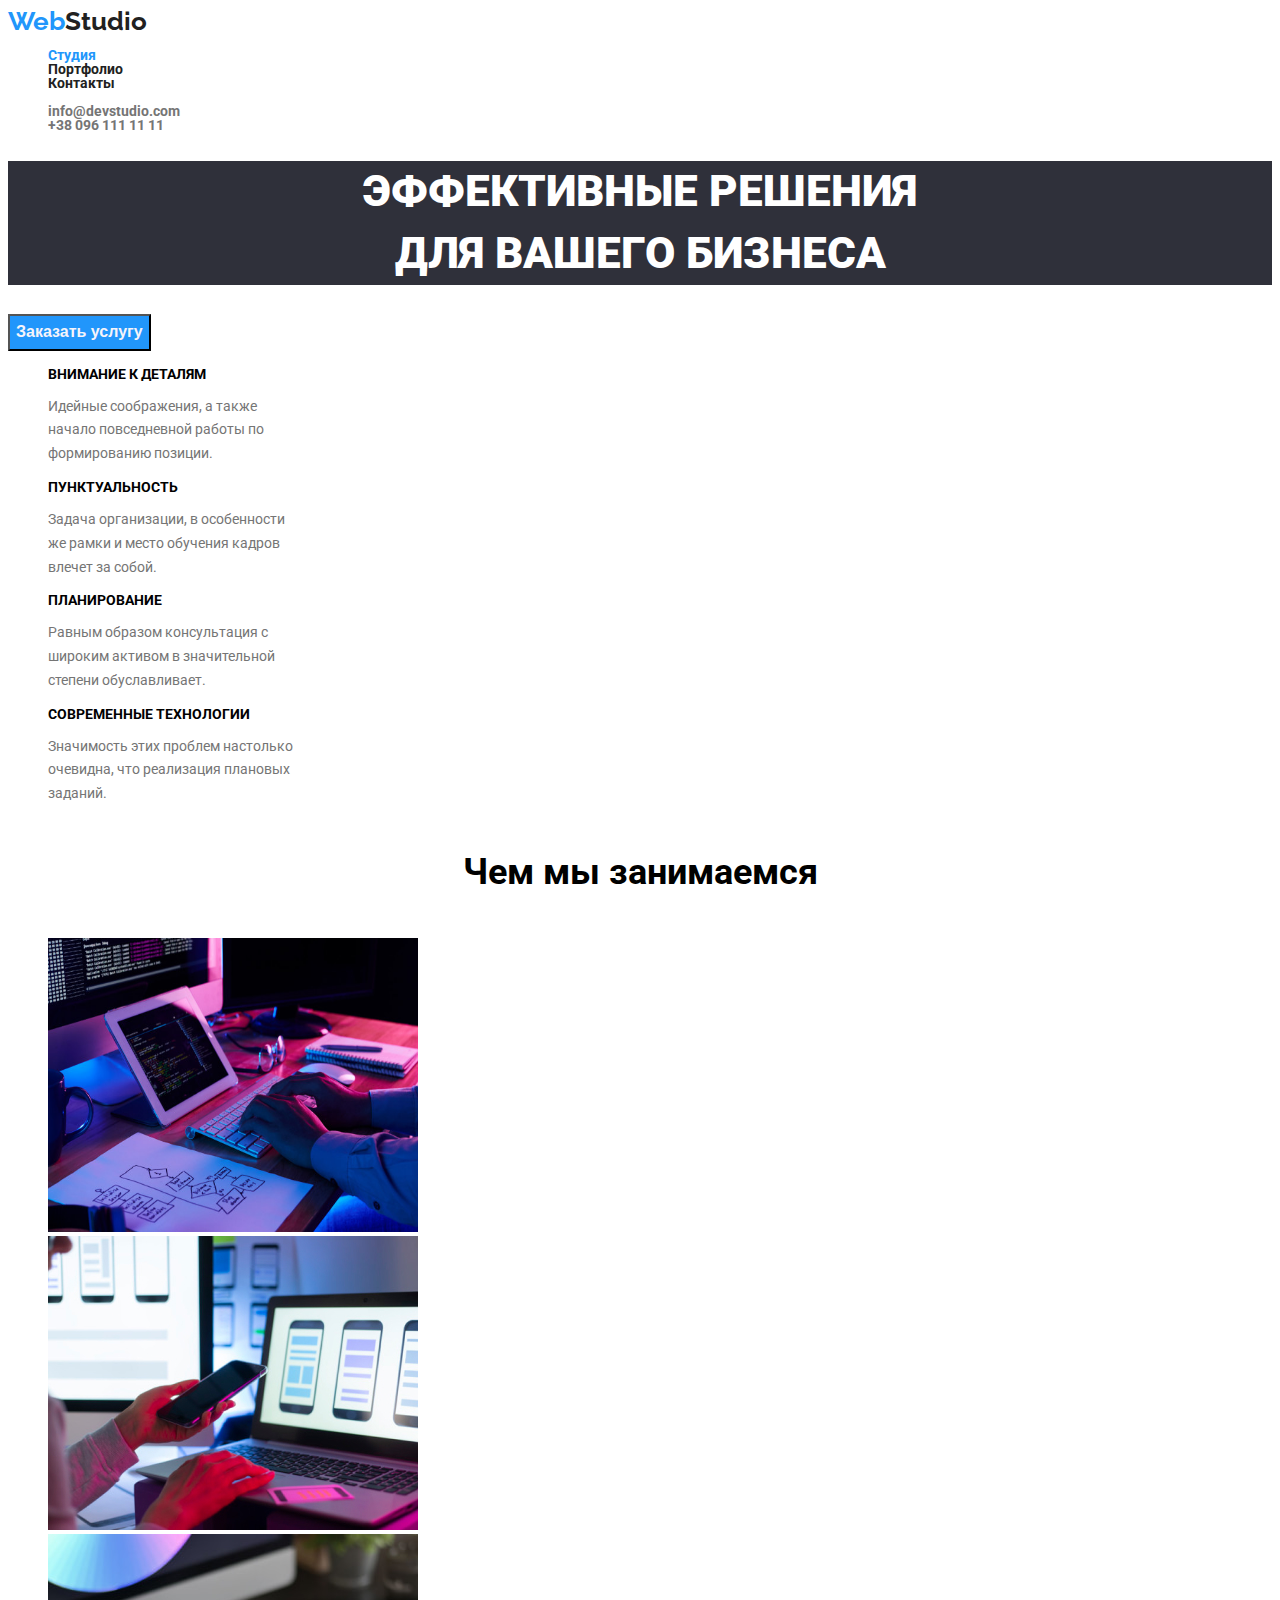
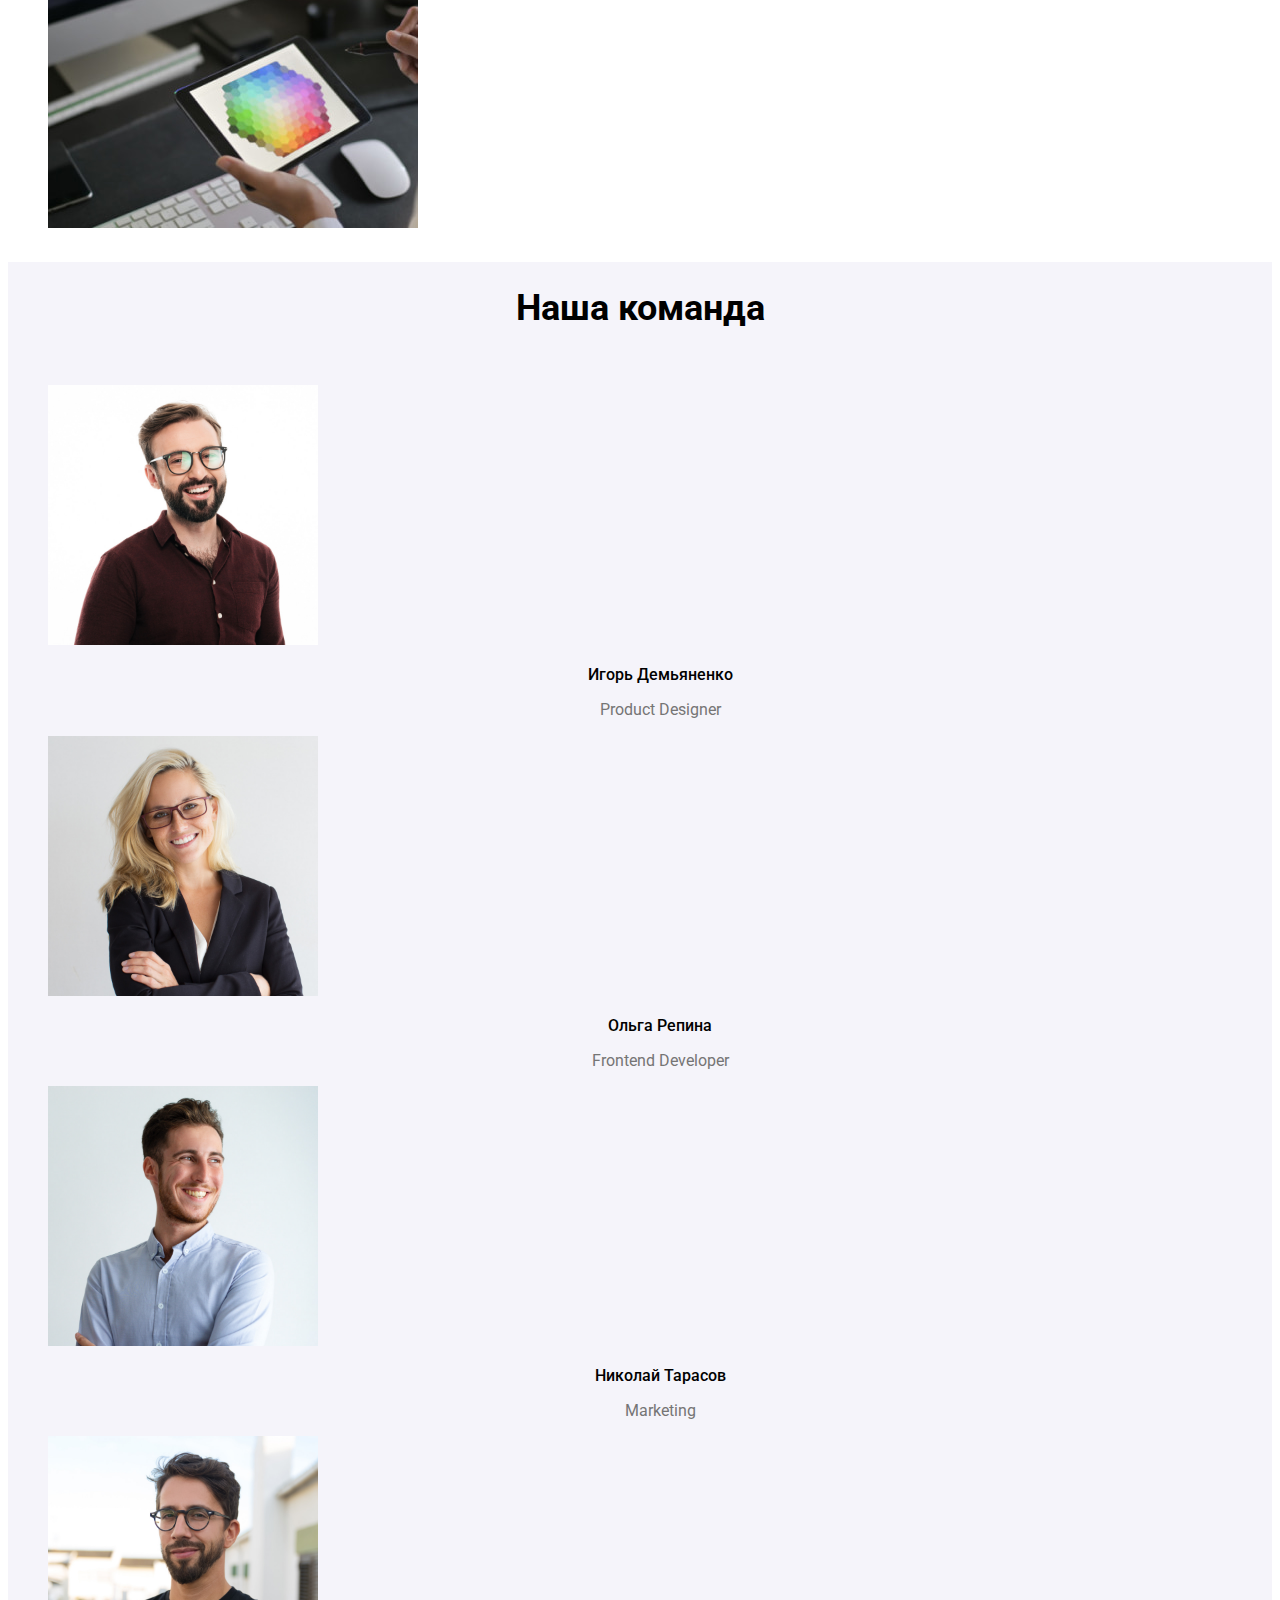
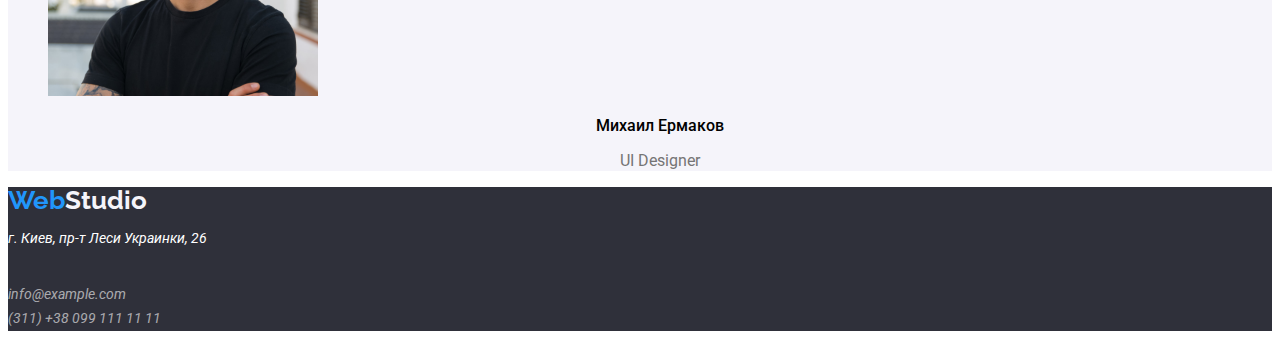
==== commit 5d93c5ae: "button style" ====
--- a/docs/index.html
+++ b/docs/index.html
@@ -178,7 +178,9 @@
     </main>
     <!-- Футер -->
     <footer>
-      <a href="./index.html" class="logo"> <span class="logo-element">Web</span>Studio </a>
+      <a href="./index.html" class="logo">
+        <span class="logo-element">Web</span>Studio
+      </a>
       <address id="address">
         <p class="address-place">г. Киев, пр-т Леси Украинки, 26</p>
         <br />
--- a/docs/css/style.css
+++ b/docs/css/style.css
@@ -7,12 +7,13 @@
    --accent-color: #2196Fb;
    --primary-white-color: #F5F4FA;
    --background-main-white: #ffffff;
-   --address-color:rgba(255, 255, 255, 0.6);
+   --address-color: rgba(255, 255, 255, 0.6);
+   --hover-button-color: #188CE8;
 }
 
 /* Header */
 body {
-   font-family: roboto, raleway;
+   font-family: roboto;
    background-color: #ffffff;
 }
 
@@ -23,10 +24,13 @@
    font-size: 14px;
    line-height: 1;
    color: var(--title-text-color);
+
 }
 
 a.page-header {
    text-decoration: none;
+   display: flex;
+   align-items: center;
 }
 
 li {
@@ -48,12 +52,13 @@
    display: flex;
    align-items: center;
    text-align: center;
-
+   background: var(--accent-color);
+   color: var(--primary-white-color);
 }
 
 .button:hover,
 .button:focus {
-   background: var(--accent-color);
+   background: var(--hover-button-color);
    color: var(--primary-white-color);
 
 }
@@ -88,9 +93,6 @@
    color: #2196Fb;
 }
 
-h1 {}
-
-.hero {}
 
 .hero-title {
    color: var(--background-main-white);
@@ -103,8 +105,6 @@
    text-transform: uppercase;
 }
 
-.section {}
-
 .section-title {
    font-weight: bold;
    font-size: 14px;
@@ -151,9 +151,11 @@
 .link-contact.current {
    color: var(--accent-color);
 }
+
 .team {
-background-color: var(--primary-white-color);
-}
+   background-color: var(--primary-white-color);
+}
+
 .team-title {
    font-style: normal;
    font-weight: bold;
@@ -161,6 +163,7 @@
    line-height: 2.6;
    text-align: center;
 }
+
 .name-title {
    font-weight: 500;
    font-size: 16px;
@@ -170,39 +173,41 @@
 
 
 .team-job-position {
-color: var(--secondary-text-color);
-font-size: 16px;
-line-height: 1.2;
-text-align: center;
-}
+   color: var(--secondary-text-color);
+   font-size: 16px;
+   line-height: 1.2;
+   text-align: center;
+}
+
 /* Footer */
+.address-place {
+   color: var(--background-main-white);
+   font-size: 14px;
+   line-height: 1.7;
+}
+
+.address {
+   font-size: 14px;
+   line-height: 1.7;
+   color: var(--address-color);
+   text-decoration: none;
+}
+
 footer {
    color: var(--primary-white-color);
    background-color: var(--secondary-background-color);
-
-}
-.address-place {
-   color: var(--background-main-white);
-   font-size: 14px;
-   line-height: 1.7;
-}
-.address {
-   font-size: 14px;
-   line-height: 1.7;
-   color:var(--address-color);
-   text-decoration: none;
+   font-family: roboto;
 }
 
 /* Portfolio style */
 .portfolio-title {
-   font-size: 16px;
-   font-weight: bold;
-   line-height: 2.25;
+   font-weight: bold;
+   font-size: 18px;
+   line-height: 2;
 }
 
 .subtitle {
    font-size: 16px;
-   font-weight: 400;
-   line-height: ;
+   line-height: 1.8;
    color: var(--secondary-text-color);
 }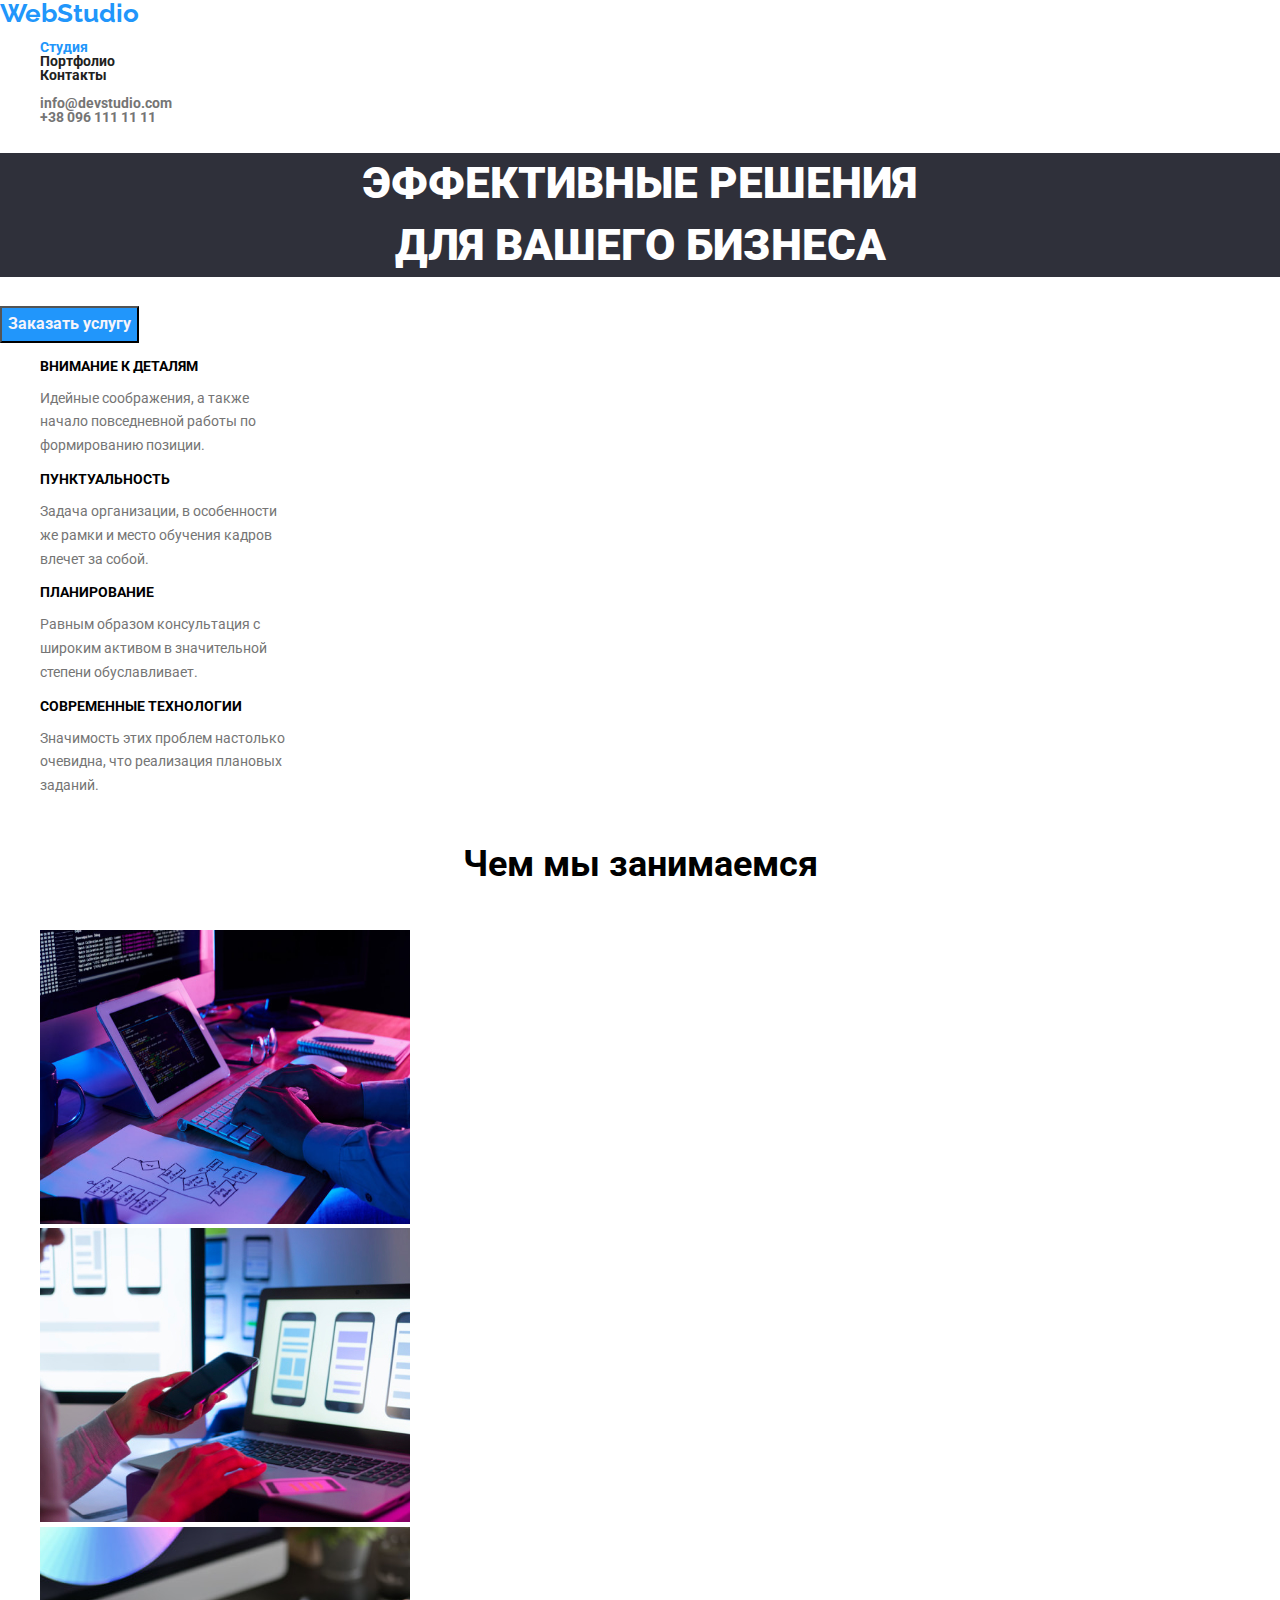
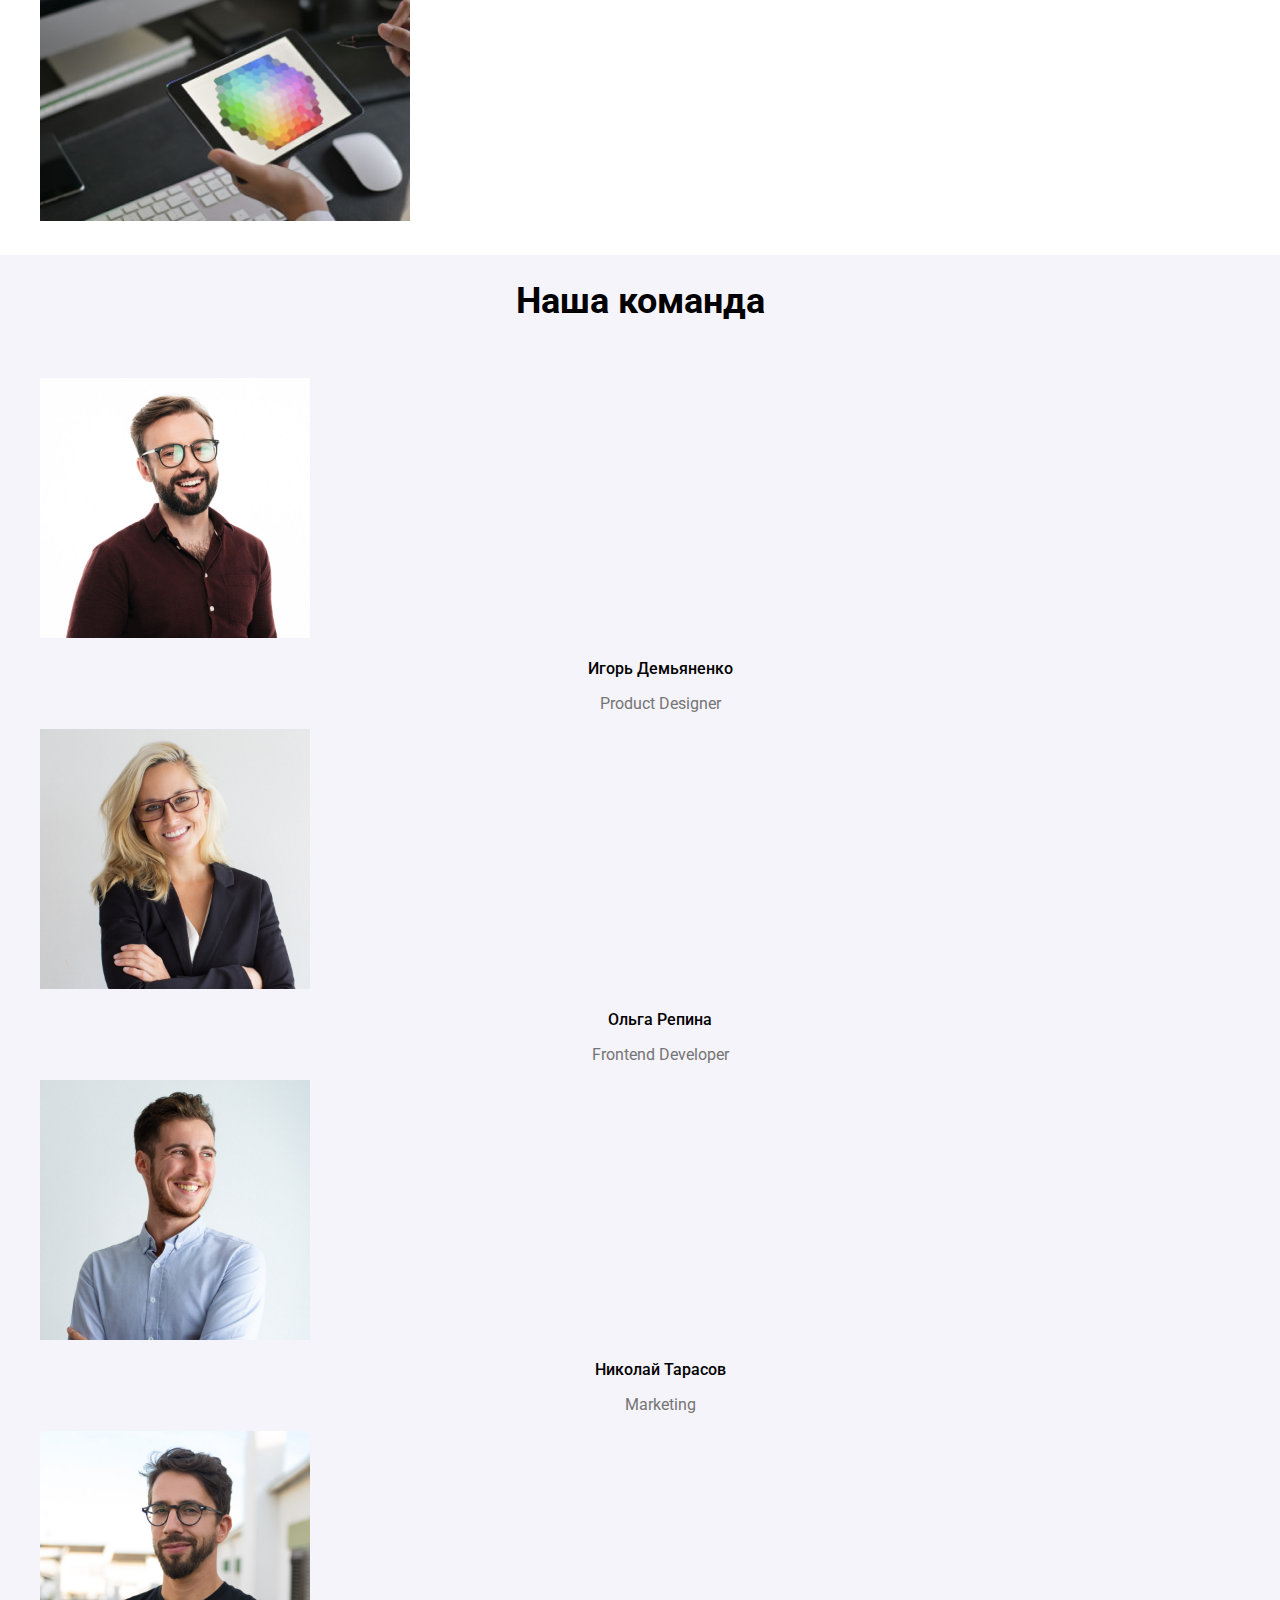
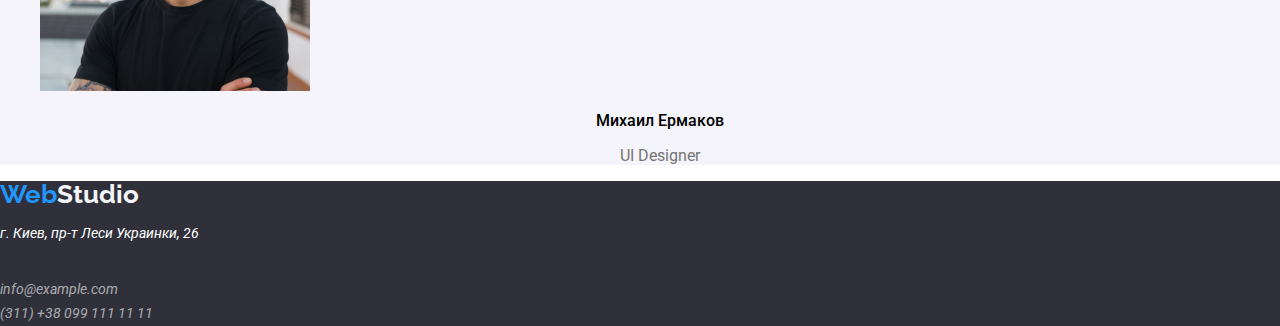
==== commit 174a4b1f: "css" ====
--- a/docs/index.html
+++ b/docs/index.html
@@ -11,6 +11,10 @@
       href="https://fonts.googleapis.com/css2?family=Raleway:wght@700&family=Roboto:wght@400;500;700;900&display=swap"
       rel="stylesheet"
     />
+    <link
+    href="https://cdnjs.cloudflare.com/ajax/libs/modern-normalize/1.1.0/modern-normalize.min.css"
+    rel="stylesheet"
+  />
     <link rel="stylesheet" href="./css/style.css" />
     <link rel="stylesheet" href="./css/main.css" />
     <link rel="preconnect" href="https://fonts.googleapis.com" />
--- a/docs/css/style.css
+++ b/docs/css/style.css
@@ -9,6 +9,8 @@
    --background-main-white: #ffffff;
    --address-color: rgba(255, 255, 255, 0.6);
    --hover-button-color: #188CE8;
+   --secondary-button-color: #F5F4FA;
+
 }
 
 /* Header */
@@ -54,6 +56,7 @@
    text-align: center;
    background: var(--accent-color);
    color: var(--primary-white-color);
+   cursor: pointer;
 }
 
 .button:hover,
@@ -67,7 +70,28 @@
    background-color: var(--accent-color);
 }
 
+.filter-button {
+   font-style: normal;
+   font-weight: bold;
+   font-size: 16px;
+   line-height: 1.9;
+   display: flex;
+   align-items: center;
+   text-align: center;
+   background: var(--primary-white-color);
+   color: var(--primary-text-color);
+   cursor: pointer;
+}
+.filter-button:hover,
+.filter-button:focus {
+   background: var(--hover-button-color);
+   color: var(--primary-white-color);
+}
+.filter-button.current {
+ background-color: var(--accent-color);
+}
 /* Logo style */
+
 .logo {
    text-decoration: none;
    font-family: raleway;
@@ -141,6 +165,7 @@
 
 .link-contact {
    color: var(--secondary-text-color);
+   font-weight: bold;
 }
 
 .link-contact:hover,
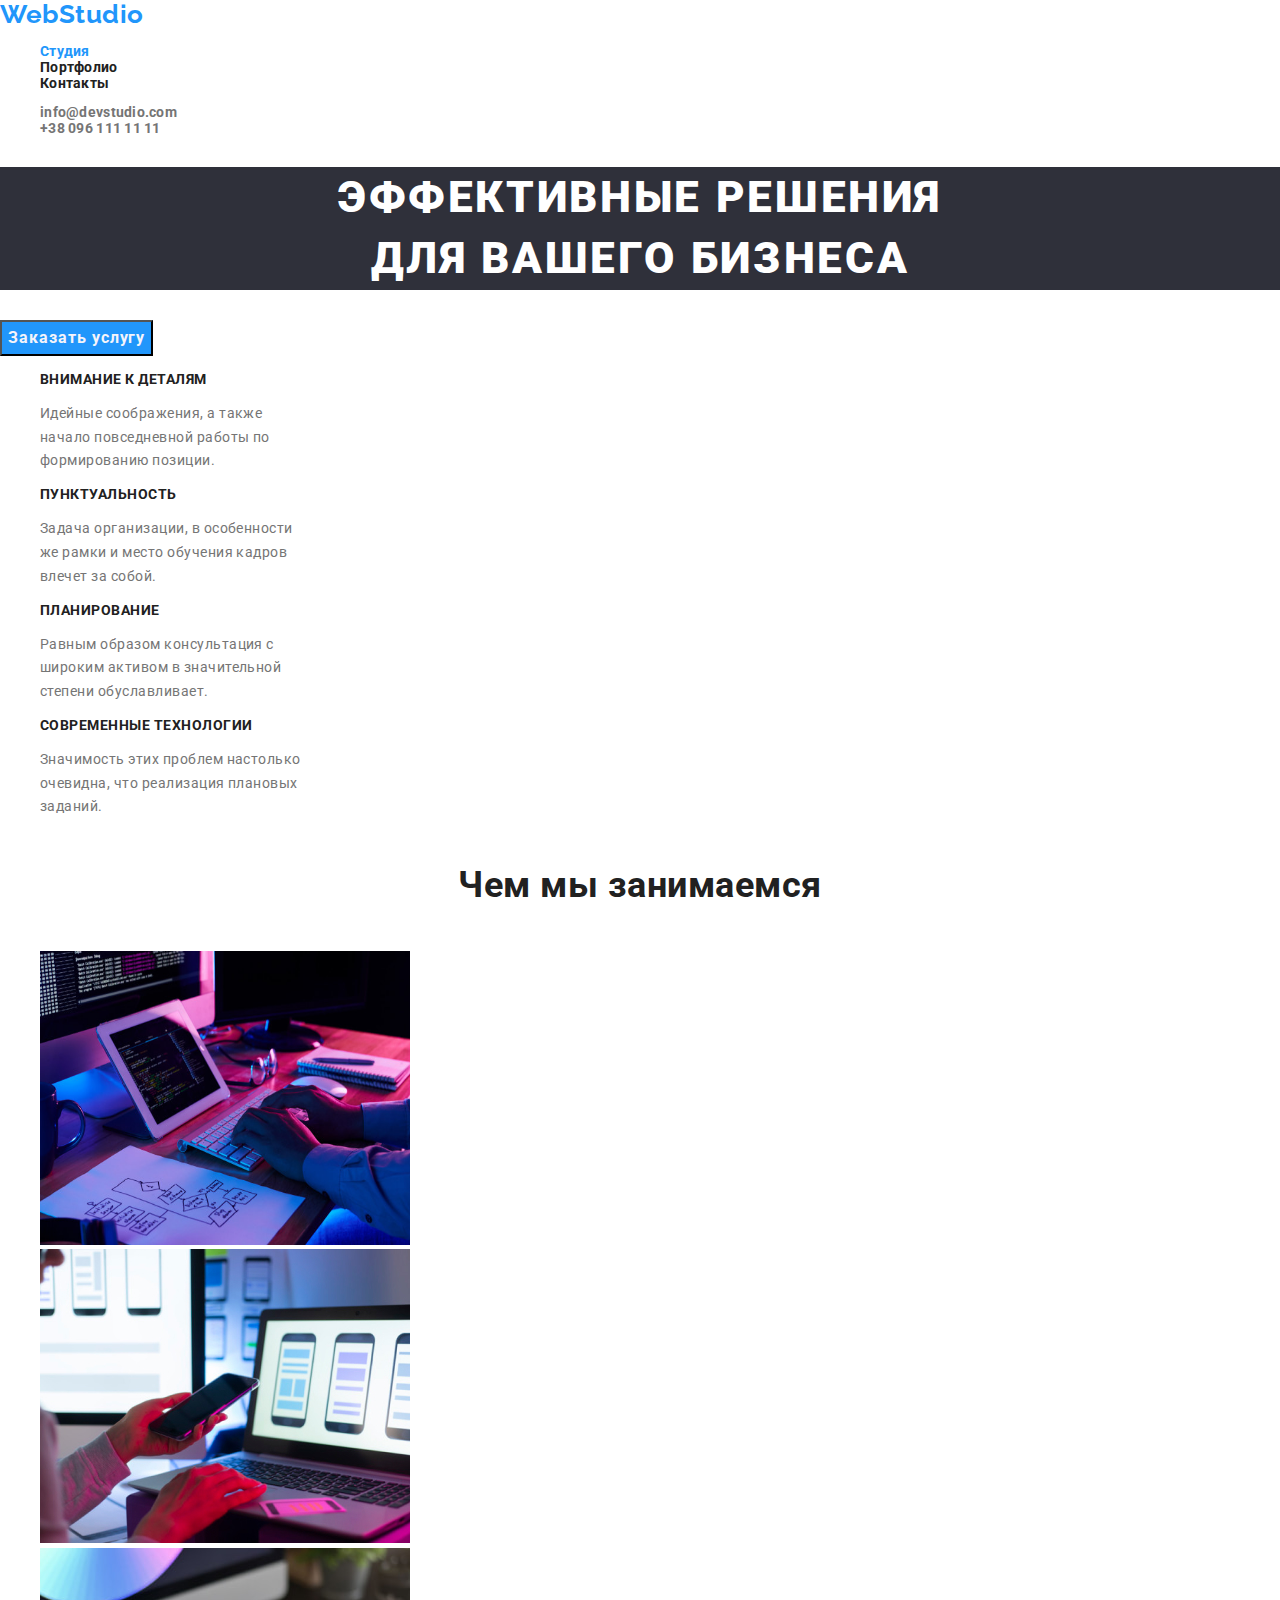
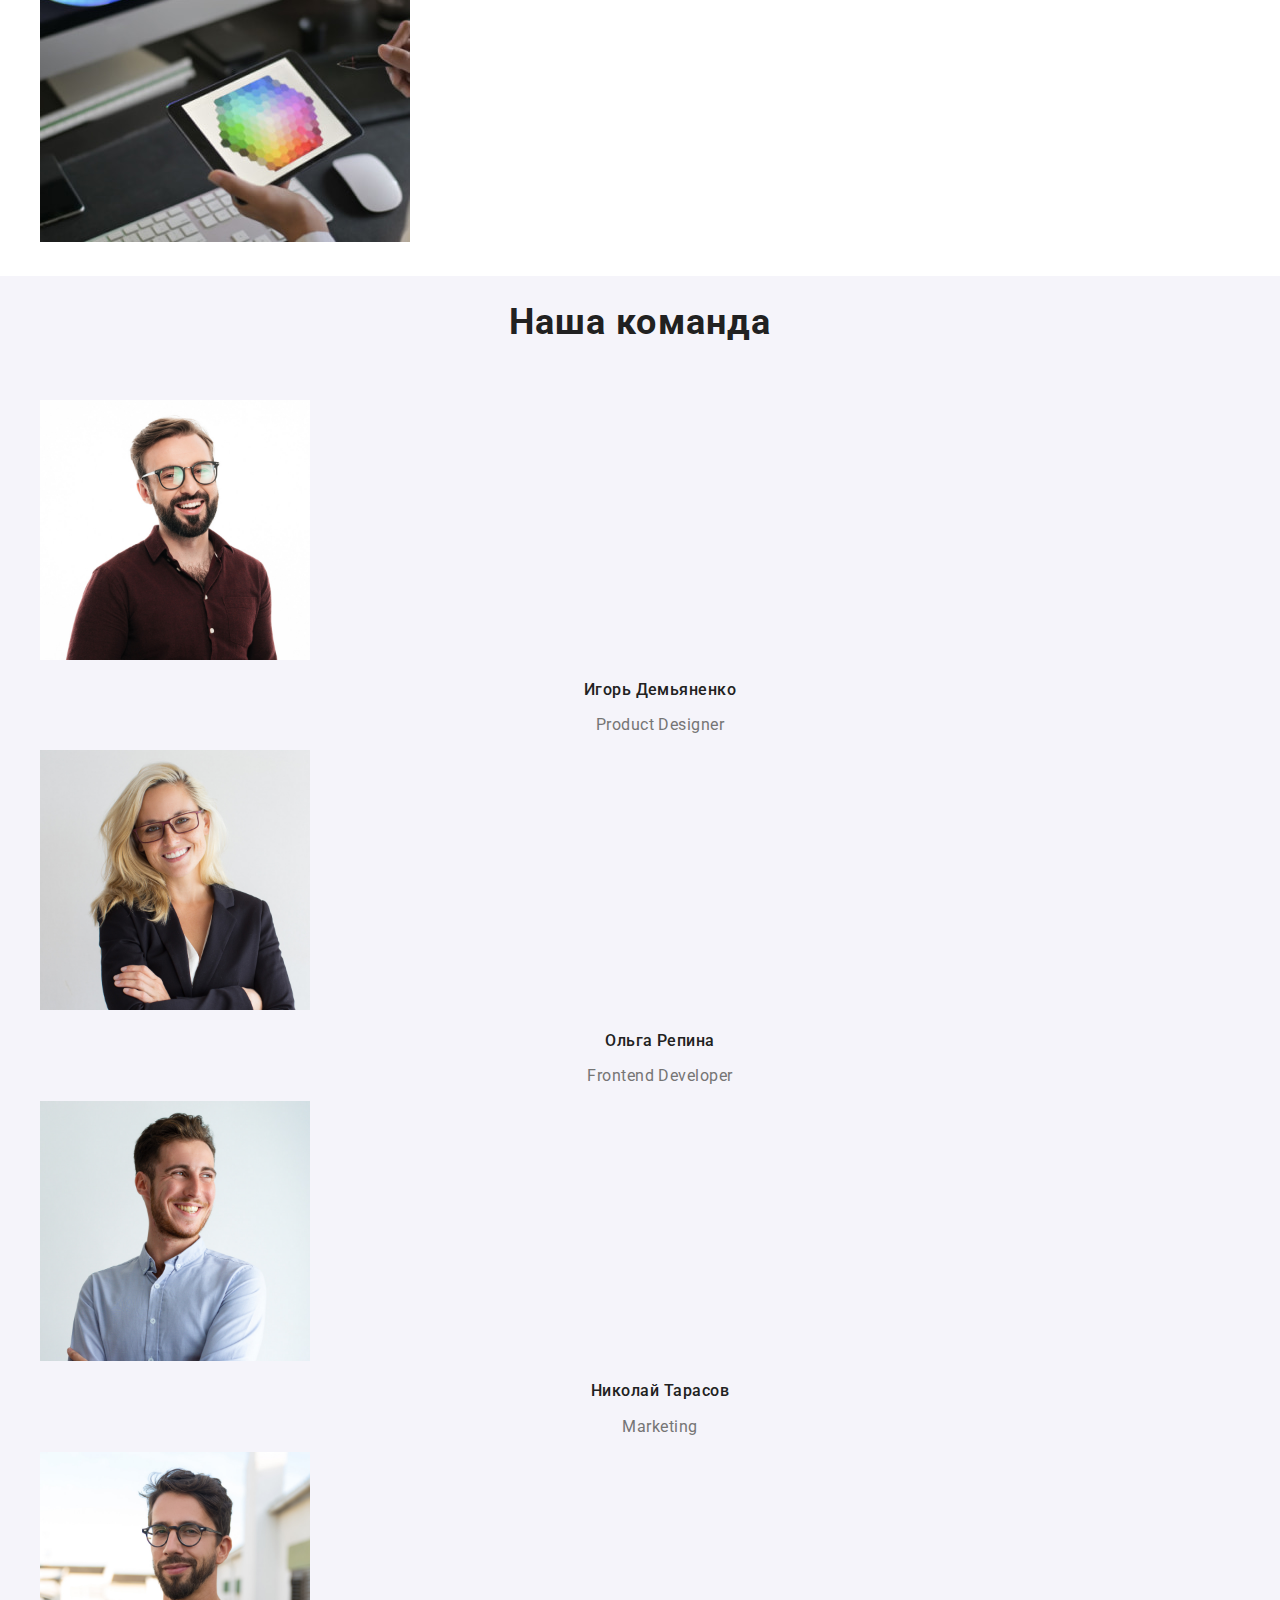
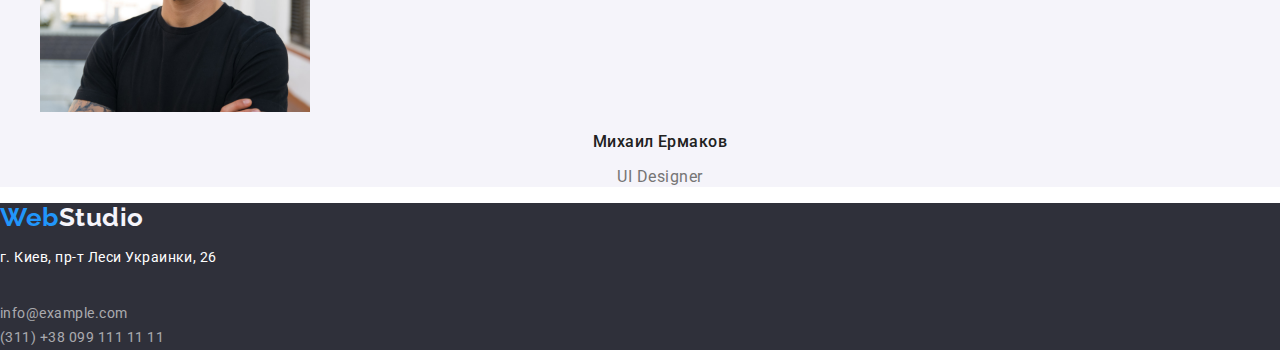
==== commit 1bfa1425: "css" ====
--- a/docs/index.html
+++ b/docs/index.html
@@ -154,7 +154,7 @@
           </li>
           <li>
             <img
-              src="./img/tarasov.jpg"
+              src="./img/imghero3.jpg"
               alt="Тарасов"
               height="260"
               width="270"
--- a/docs/css/style.css
+++ b/docs/css/style.css
@@ -1,5 +1,19 @@
 :root {
-
+   /* background: #FFFFFF;
+   background: #212121;
+   background: #FFFFFF;
+   background: #757575;
+   background: #2196F3;
+   background: #EEEEEE;
+   background: #000000;
+   background: #F5F4FA;
+   background: #FFFFFF99;
+   background: #2F303A;
+   background: #ECECEC;
+   background: #188CE8;
+    */
+   --main-font: roboto, sans-serif;
+   --secondary-font: raleway, sans-serif;
    --primary-text-color: #212121;
    --secondary-text-color: #757575;
    --title-text-color: #212121;
@@ -15,8 +29,10 @@
 
 /* Header */
 body {
-   font-family: roboto;
+   font-family: var(--main-font);
+   color: var(--primary-text-color);
    background-color: #ffffff;
+   letter-spacing: 0.03em; ;
 }
 
 .site-nav {
@@ -24,7 +40,7 @@
    font-style: normal;
    font-weight: 500;
    font-size: 14px;
-   line-height: 1;
+   line-height: 1.14;
    color: var(--title-text-color);
 
 }
@@ -57,6 +73,7 @@
    background: var(--accent-color);
    color: var(--primary-white-color);
    cursor: pointer;
+   letter-spacing: 0.06em;
 }
 
 .button:hover,
@@ -74,6 +91,7 @@
    font-style: normal;
    font-weight: bold;
    font-size: 16px;
+   letter-spacing:  0.03em;
    line-height: 1.9;
    display: flex;
    align-items: center;
@@ -82,22 +100,26 @@
    color: var(--primary-text-color);
    cursor: pointer;
 }
+
 .filter-button:hover,
 .filter-button:focus {
    background: var(--hover-button-color);
    color: var(--primary-white-color);
 }
+
 .filter-button.current {
- background-color: var(--accent-color);
-}
+   background-color: var(--accent-color);
+}
+
 /* Logo style */
 
 .logo {
    text-decoration: none;
-   font-family: raleway;
+   font-family: var(--secondary-font);
    font-weight: bold;
    font-size: 26px;
-   line-height: 1;
+   line-height: 1.14;
+   letter-spacing: 0.5px;
 }
 
 .logo-element {
@@ -108,8 +130,8 @@
    font-weight: bold;
    color: var(--primary-text-color);
    font-size: 14px;
-   line-height: 1;
-
+   line-height: 1.14;
+   letter-spacing: 0.02em;
 }
 
 .list:hover,
@@ -127,12 +149,16 @@
    line-height: 1.4;
    text-align: center;
    text-transform: uppercase;
-}
-
+   letter-spacing: 0.06em;
+}
+ .section {
+    letter-spacing:  0.03em ;
+
+ }
 .section-title {
    font-weight: bold;
    font-size: 14px;
-   line-height: 1;
+   line-height: 1.14;
    text-transform: uppercase;
 }
 
@@ -151,6 +177,7 @@
 
 .link {
    color: var(--title-text-color);
+   letter-spacing: 0.02em;
 }
 
 .link:hover,
@@ -179,6 +206,7 @@
 
 .team {
    background-color: var(--primary-white-color);
+   letter-spacing: 0.03em;
 }
 
 .team-title {
@@ -187,6 +215,7 @@
    font-size: 36px;
    line-height: 2.6;
    text-align: center;
+   letter-spacing: 0.03em;
 }
 
 .name-title {
@@ -209,6 +238,7 @@
    color: var(--background-main-white);
    font-size: 14px;
    line-height: 1.7;
+   font-style: normal;
 }
 
 .address {
@@ -216,12 +246,15 @@
    line-height: 1.7;
    color: var(--address-color);
    text-decoration: none;
+   font-style: normal;
 }
 
 footer {
    color: var(--primary-white-color);
    background-color: var(--secondary-background-color);
    font-family: roboto;
+   letter-spacing:  0.03em;
+   font-style: normal;
 }
 
 /* Portfolio style */
@@ -229,10 +262,25 @@
    font-weight: bold;
    font-size: 18px;
    line-height: 2;
+   letter-spacing: 0.06em ;
 }
 
 .subtitle {
    font-size: 16px;
    line-height: 1.8;
    color: var(--secondary-text-color);
-}+   letter-spacing:  0.03em;
+}
+.visually-hidden {
+   position: absolute;
+   width: 1px;
+   height: 1px;
+   margin: -1px;
+   border: 0;
+   padding: 0;
+   
+   white-space: nowrap;
+   clip-path: inset(100%);
+   clip: rect(0 0 0 0);
+   overflow: hidden;
+ }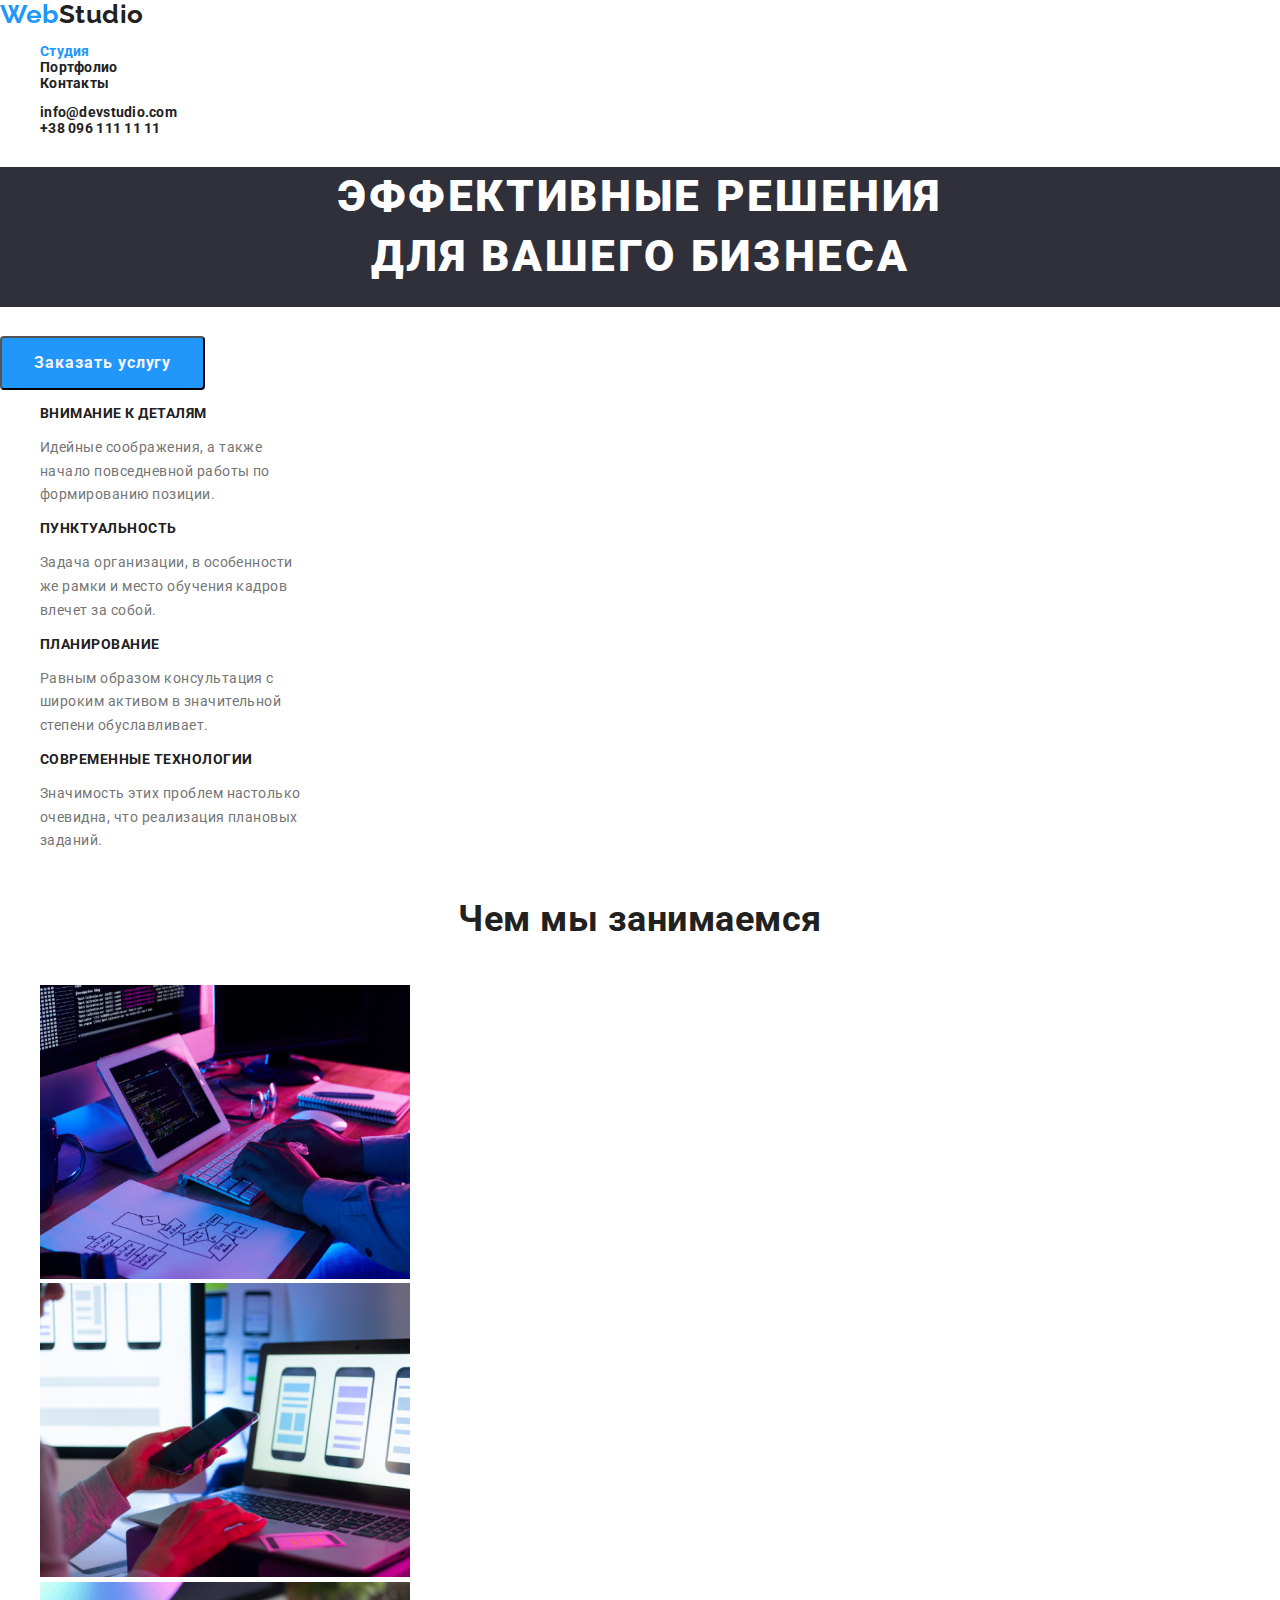
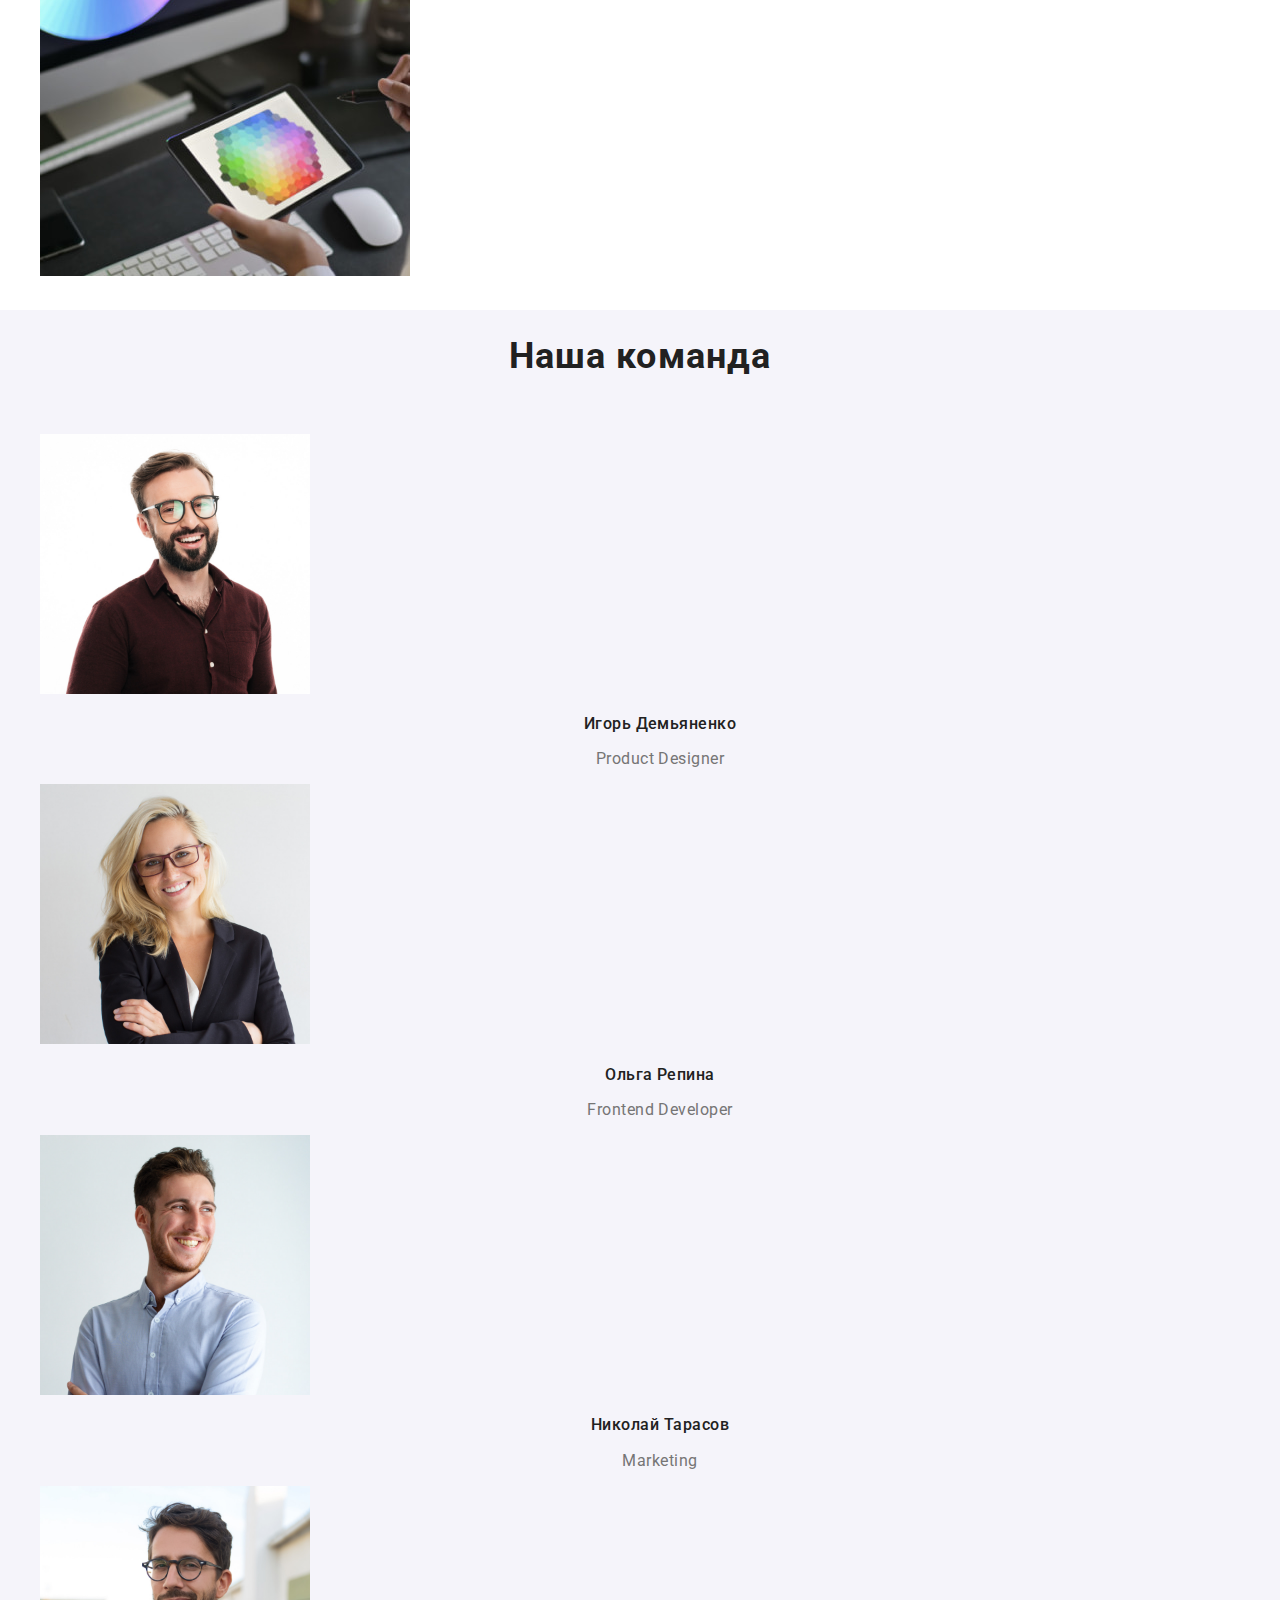
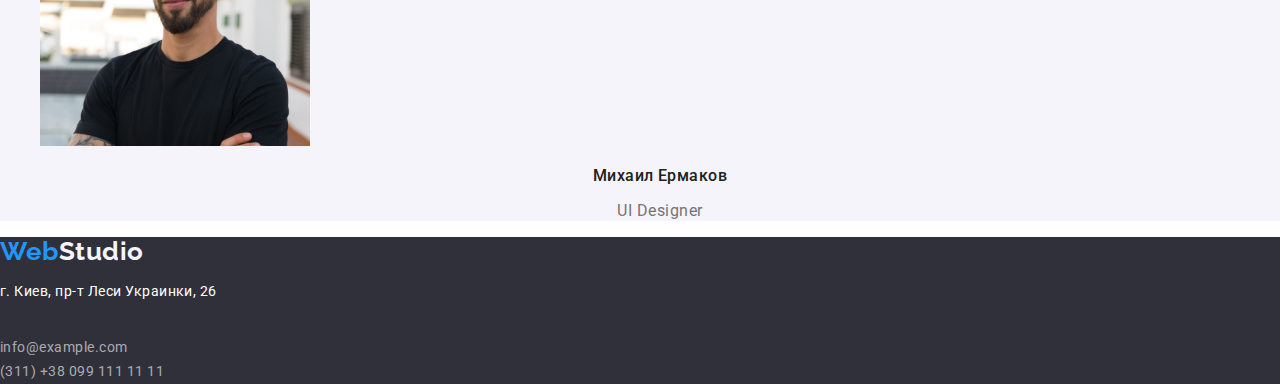
==== commit 2cf2116b: "logofooter adding" ====
--- a/docs/index.html
+++ b/docs/index.html
@@ -182,7 +182,7 @@
     </main>
     <!-- Футер -->
     <footer>
-      <a href="./index.html" class="logo">
+      <a href="./index.html" class="logo-footer logo">
         <span class="logo-element">Web</span>Studio
       </a>
       <address id="address">
--- a/docs/css/style.css
+++ b/docs/css/style.css
@@ -57,23 +57,24 @@
 }
 
 a {
-   color: inherit;
+   color: var(--primary-text-color);
    text-decoration: none;
 }
 
 /* Button style */
 .button {
-   font-style: normal;
-   font-weight: bold;
-   font-size: 16px;
-   line-height: 1.9;
-   display: flex;
-   align-items: center;
-   text-align: center;
+   padding-bottom: 20px;
+   display: inline-block;
+   border-radius: 4px;
+   padding: 10px 32px;
+   font-family: Roboto;
+   font-weight: 700;
+   font-size: 16px;
+   line-height: 1.87;
+   letter-spacing: 0.06em;
    background: var(--accent-color);
    color: var(--primary-white-color);
    cursor: pointer;
-   letter-spacing: 0.06em;
 }
 
 .button:hover,
@@ -88,14 +89,15 @@
 }
 
 .filter-button {
-   font-style: normal;
-   font-weight: bold;
-   font-size: 16px;
-   letter-spacing:  0.03em;
-   line-height: 1.9;
-   display: flex;
-   align-items: center;
-   text-align: center;
+   display: inline-block;
+   border: 0px;
+   border-radius: 4px;
+   padding: 6px 22px;
+   font-family: Roboto;
+   font-weight: 500;
+   font-size: 16px;
+   line-height: 1.62;
+   letter-spacing: 0.03em;
    background: var(--primary-white-color);
    color: var(--primary-text-color);
    cursor: pointer;
@@ -141,15 +143,16 @@
 
 
 .hero-title {
+   padding-bottom: 20px;
+   font-weight: 900;
+   font-size: 44px;
+   line-height: 1.36;
+   text-align: center;
+   letter-spacing: 0.06em;
+   text-transform: uppercase;
    color: var(--background-main-white);
    background-color: var(--secondary-background-color);
-   font-style: normal;
-   font-weight: 900;
-   font-size: 44px;
-   line-height: 1.4;
-   text-align: center;
-   text-transform: uppercase;
-   letter-spacing: 0.06em;
+ 
 }
  .section {
     letter-spacing:  0.03em ;
@@ -176,7 +179,7 @@
 }
 
 .link {
-   color: var(--title-text-color);
+   color: var(--title-text-color) ;
    letter-spacing: 0.02em;
 }
 
@@ -248,7 +251,9 @@
    text-decoration: none;
    font-style: normal;
 }
-
+.logo-footer {
+   color: var(--primary-white-color);
+}
 footer {
    color: var(--primary-white-color);
    background-color: var(--secondary-background-color);
